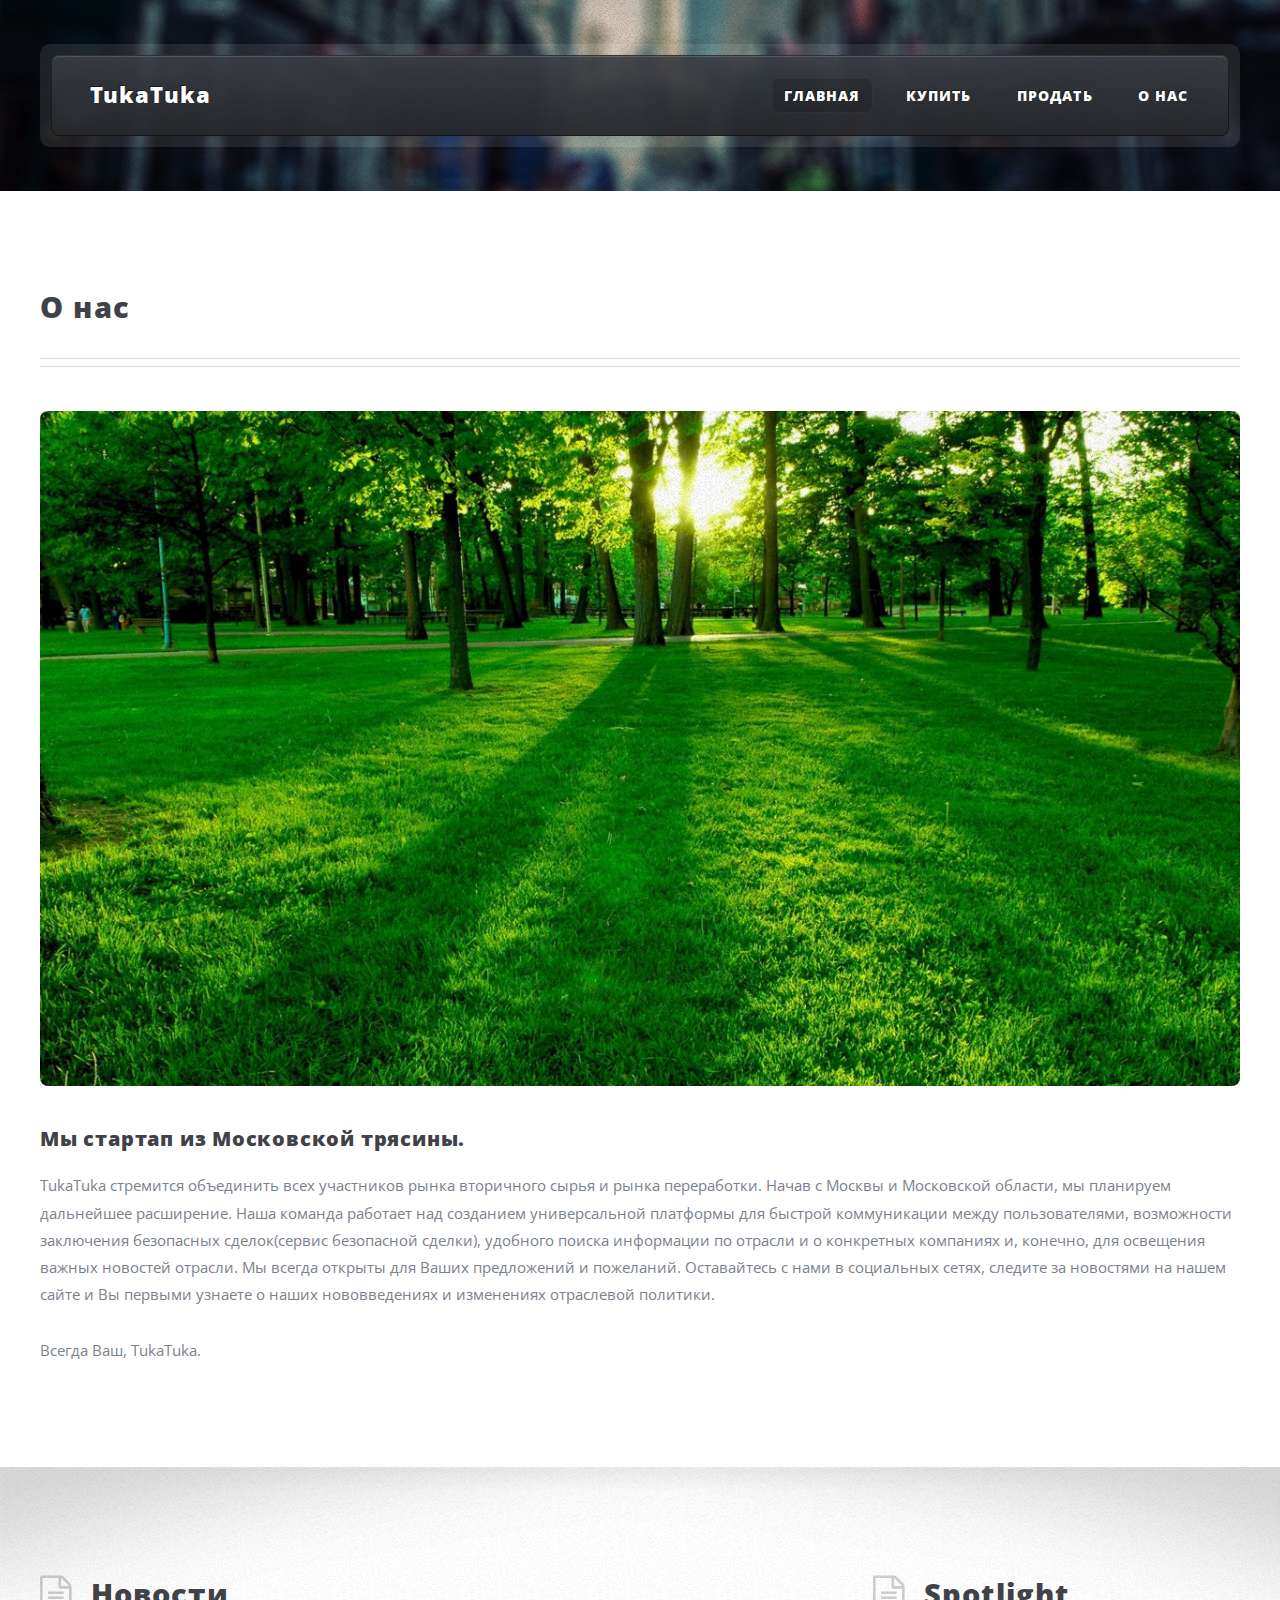
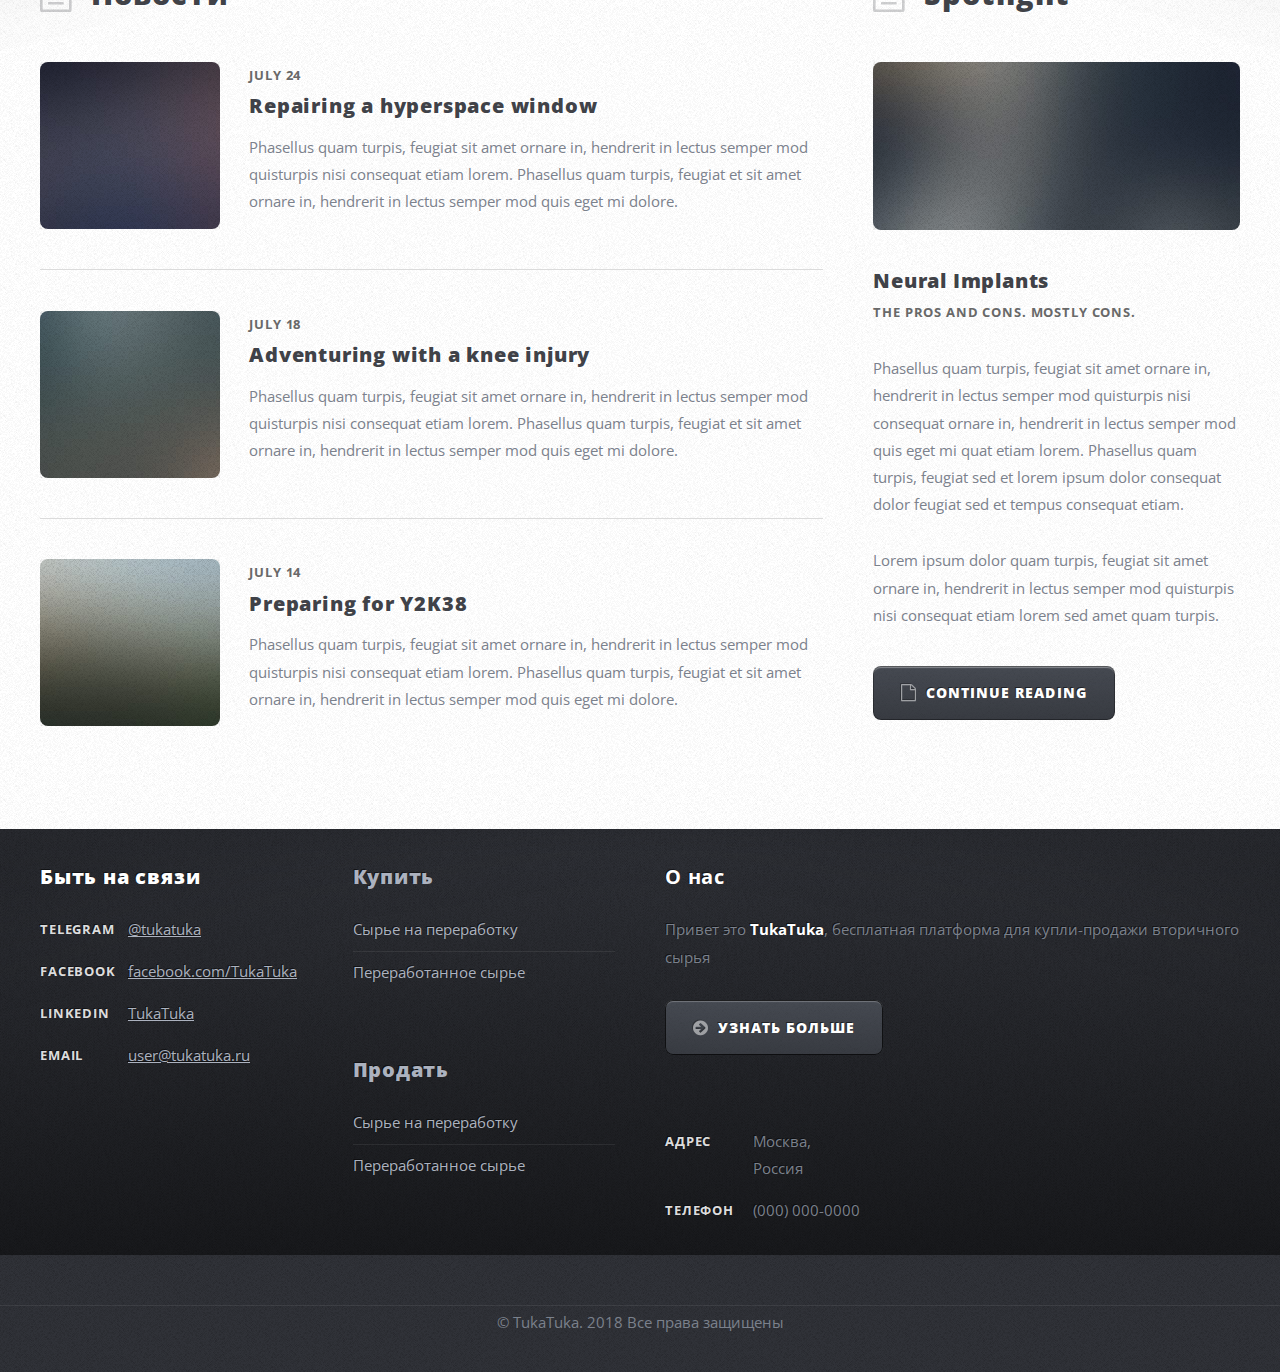
==== TukaTuka/about-us.html @ a9608d2a "Add picture" ====
<!DOCTYPE HTML>
<html>
	<head>
		<title>О нас - TukaTuka</title>
		<meta charset="utf-8" />
		<meta name="keywords" content="waste recycling, recycle, buy plastic wastes, sell plastic wastes" />
		<meta name="description" content="Сайт является маркетплейсом вторичного сырья" />
		<!--[if lte IE 8]><script src="assets/js/ie/html5shiv.js"></script><![endif]-->
		<link rel="stylesheet" href="assets/css/main.css" />
		<link rel="shortcut icon" href="images/icons8-t-50.png" type="image/x-icon" />
		<!--[if lte IE 8]><link rel="stylesheet" href="assets/css/ie8.css" /><![endif]-->
		<!--[if lte IE 9]><link rel="stylesheet" href="assets/css/ie9.css" /><![endif]-->
	</head>
	<body class="no-sidebar">
		<div id="page-wrapper">

			<!-- Header Wrapper -->
				<div id="header-wrapper">
					<div class="container">

						<!-- Header -->
							<header id="header">
								<div class="inner">

									<!-- Logo -->
										<h1><a href="index.html" id="logo">TukaTuka</a></h1>

									<!-- Nav -->
										<nav id="nav">
											<ul>
												<li class="current_page_item"><a href="index.html">Главная</a></li>
												<li>
													<a href="buy.html">Купить</a>
													<ul>
														<li><a href="buy.html">Сырье на переработку</a></li>
														<li><a href="buy.html">Переработанное сырье</a></li>
														<!--<li>
															<a href="#">Phasellus consequat</a>
															<ul>
																<li><a href="#">Lorem ipsum dolor</a></li>
																<li><a href="#">Phasellus consequat</a></li>
																<li><a href="#">Magna phasellus</a></li>
																<li><a href="#">Etiam dolore nisl</a></li>
															</ul>
														</li>
														<li><a href="#">Veroeros feugiat</a></li>-->
													</ul>
												</li>
												<li>
													<a href="sell.html">Продать</a>
													<ul>
														<li><a href="sell.html">Сырье на переработку</a></li>
														<li><a href="sell.html">Переработанное сырье</a></li>
													</ul>
												<li><a href="about-us.html">О нас</a></li>
											</ul>
										</nav>

								</div>
							</header>

					</div>
				</div>

			<!-- Main Wrapper -->
				<div id="main-wrapper">
					<div class="wrapper style2">
						<div class="inner">
							<div class="container">
								<div id="content">

									<!-- Content -->

										<article>
											<header class="major">
												<h2>O нас</h2>
												
											</header>

											<span class="image featured"><img src="images/pic08.jpg" alt="" /></span>

											
											<h3>Мы стартап из Московской трясины.</h3>
											<p>TukaTuka стремится объединить всех участников рынка вторичного сырья и рынка переработки. Начав с Москвы и Московской области, мы планируем дальнейшее расширение. Наша команда работает над созданием универсальной платформы для быстрой коммуникации между пользователями, возможности заключения безопасных сделок(сервис безопасной сделки), удобного поиска информации по отрасли и о конкретных компаниях и, конечно, для освещения важных новостей отрасли. Мы всегда открыты для Ваших предложений и пожеланий. Оставайтесь с нами в социальных сетях, следите за новостями на нашем сайте и Вы первыми узнаете о наших нововведениях и изменениях отраслевой политики. 
                                         	</p>

											<p>Всегда Ваш, TukaTuka.</p>
										</article>

								</div>
							</div>
						</div>
					</div>
					<div class="wrapper style3">
						<div class="inner">
							<div class="container">
								<div class="row">
									<div class="8u 12u(mobile)">

										<!-- Article list -->
											<section class="box article-list">
												<h2 class="icon fa-file-text-o">Новости</h2>

												<!-- Excerpt -->
													<article class="box excerpt">
														<a href="#" class="image left"><img src="images/pic04.jpg" alt="" /></a>
														<div>
															<header>
																<span class="date">July 24</span>
																<h3><a href="#">Repairing a hyperspace window</a></h3>
															</header>
															<p>Phasellus quam turpis, feugiat sit amet ornare in, hendrerit in lectus
															semper mod quisturpis nisi consequat etiam lorem. Phasellus quam turpis,
															feugiat et sit amet ornare in, hendrerit in lectus semper mod quis eget mi dolore.</p>
														</div>
													</article>

												<!-- Excerpt -->
													<article class="box excerpt">
														<a href="#" class="image left"><img src="images/pic05.jpg" alt="" /></a>
														<div>
															<header>
																<span class="date">July 18</span>
																<h3><a href="#">Adventuring with a knee injury</a></h3>
															</header>
															<p>Phasellus quam turpis, feugiat sit amet ornare in, hendrerit in lectus
															semper mod quisturpis nisi consequat etiam lorem. Phasellus quam turpis,
															feugiat et sit amet ornare in, hendrerit in lectus semper mod quis eget mi dolore.</p>
														</div>
													</article>

												<!-- Excerpt -->
													<article class="box excerpt">
														<a href="#" class="image left"><img src="images/pic06.jpg" alt="" /></a>
														<div>
															<header>
																<span class="date">July 14</span>
																<h3><a href="#">Preparing for Y2K38</a></h3>
															</header>
															<p>Phasellus quam turpis, feugiat sit amet ornare in, hendrerit in lectus
															semper mod quisturpis nisi consequat etiam lorem. Phasellus quam turpis,
															feugiat et sit amet ornare in, hendrerit in lectus semper mod quis eget mi dolore.</p>
														</div>
													</article>

											</section>
									</div>
									<div class="4u 12u(mobile)">

										<!-- Spotlight -->
											<section class="box spotlight">
												<h2 class="icon fa-file-text-o">Spotlight</h2>
												<article>
													<a href="#" class="image featured"><img src="images/pic07.jpg" alt=""></a>
													<header>
														<h3><a href="#">Neural Implants</a></h3>
														<p>The pros and cons. Mostly cons.</p>
													</header>
													<p>Phasellus quam turpis, feugiat sit amet ornare in, hendrerit in lectus semper mod
													quisturpis nisi consequat ornare in, hendrerit in lectus semper mod quis eget mi quat etiam
													lorem. Phasellus quam turpis, feugiat sed et lorem ipsum dolor consequat dolor feugiat sed
													et tempus consequat etiam.</p>
													<p>Lorem ipsum dolor quam turpis, feugiat sit amet ornare in, hendrerit in lectus semper
													mod quisturpis nisi consequat etiam lorem sed amet quam turpis.</p>
													<footer>
														<a href="about-us.html" class="button alt icon fa-file-o">Continue Reading</a>
													</footer>
												</article>
											</section>

									</div>
								</div>
							</div>
						</div>
					</div>
				</div>

			<!-- Footer Wrapper -->
				<div id="footer-wrapper">
					<footer id="footer" class="container">
						<div class="row">
							<div class="3u 12u(mobile)">

								<!-- Links -->
									<section>
										<h2>Быть на связи</h2>
										<div>
											<div class="row">
												<div class="6u 12u(mobile)">
													<dl class="contact">
														<dt>Telegram</dt>
														<dd><a href="https://t.me/joinchat/DxwF3BBrUcQ5sQIi7fIpHw">@tukatuka</a></dd>
														<dt>Facebook</dt>
														<dd><a href="https://www.facebook.com/TukaTuka-1694124773979959/">facebook.com/TukaTuka</a></dd>
														<dt>LinkedIn</dt>
														<dd><a href="https://www.linkedin.com/company/tukatuka/">TukaTuka</a></dd>
														<dt>Email</dt>
														<dd><a href="#">user@tukatuka.ru</a></dd>
													</dl>
												</div>
										<!-- <h2>Filler Links</h2>
										<ul class="divided">
											<li><a href="#">Quam turpis feugiat dolor</a></li>
											<li><a href="#">Amet ornare in hendrerit </a></li>
											<li><a href="#">Semper mod quisturpis nisi</a></li>
											<li><a href="#">Consequat etiam phasellus</a></li>
											<li><a href="#">Amet turpis, feugiat et</a></li>
											<li><a href="#">Ornare hendrerit lectus</a></li>
											<li><a href="#">Semper mod quis et dolore</a></li>
											<li><a href="#">Amet ornare in hendrerit</a></li>
											<li><a href="#">Consequat lorem phasellus</a></li>
											<li><a href="#">Amet turpis, feugiat amet</a></li>
											<li><a href="#">Semper mod quisturpis</a></li>
										</ul>-->
									</section> 

							</div>
							<div class="3u 12u(mobile)">

								<!-- Links -->
									<section>
										<h2><a href="buy.html">Купить</a></h2>
										<ul class="divided">
											<li><a href="buy.html">Сырье на переработку</a></li>
											<li><a href="buy.html">Переработанное сырье</a></li>
										</ul>
									</section>

								<!-- Links -->
									<section>
										<h2><a href="sell.html">Продать</a></h2>
										<ul class="divided">
											<li><a href="sell.html">Сырье на переработку</a></li>
											<li><a href="sell.html">Переработанное сырье</a></li>
										</ul>
									</section>

							</div>
							<div class="6u 12u(mobile)">

								<!-- About -->
									<section>
										<h2><strong>О нас</strong></h2>
										<p>Привет это <strong>TukaTuka</strong>, бесплатная платформа для купли-продажи вторичного сырья</p>
										<a href="#" class="button alt icon fa-arrow-circle-right">Узнать больше</a>
									</section>

								<!-- Contact -->
									<section>
							
												<div class="6u 12u(mobile)">
													<dl class="contact">
														<dt>Адрес</dt>
														<dd>
															Москва,<br />
															Россия<br />
															
														</dd>
														<dt>Телефон</dt>
														<dd>(000) 000-0000</dd>
													</dl>
												</div>
																					</div>
									</section>

							</div>
						</div>
						<div class="row">
							<div class="12u">
								<div id="copyright">
									<ul class="menu">
										<li>&copy; TukaTuka. 2018 Все права защищены</li>
									</ul>
								</div>
							</div>
						</div>
					</footer>
				</div>

		</div>

		<!-- Scripts -->

			<script src="assets/js/jquery.min.js"></script>
			<script src="assets/js/jquery.dropotron.min.js"></script>
			<script src="assets/js/skel.min.js"></script>
			<script src="assets/js/skel-viewport.min.js"></script>
			<script src="assets/js/util.js"></script>
			<!--[if lte IE 8]><script src="assets/js/ie/respond.min.js"></script><![endif]-->
			<script src="assets/js/main.js"></script>

	</body>
</html>
---- TukaTuka/assets/css/main.css ----
@import url("https://fonts.googleapis.com/css?family=Open+Sans:400,400italic,700,800");
@import url("font-awesome.min.css");

/*
	ZeroFour by HTML5 UP
	html5up.net | @ajlkn
	Free for personal and commercial use under the CCA 3.0 license (html5up.net/license)
*/

/* Reset */

	html, body, div, span, applet, object, iframe, h1, h2, h3, h4, h5, h6, p, blockquote, pre, a, abbr, acronym, address, big, cite, code, del, dfn, em, img, ins, kbd, q, s, samp, small, strike, strong, sub, sup, tt, var, b, u, i, center, dl, dt, dd, ol, ul, li, fieldset, form, label, legend, table, caption, tbody, tfoot, thead, tr, th, td, article, aside, canvas, details, embed, figure, figcaption, footer, header, hgroup, menu, nav, output, ruby, section, summary, time, mark, audio, video {
		margin: 0;
		padding: 0;
		border: 0;
		font-size: 100%;
		font: inherit;
		vertical-align: baseline;
	}

	article, aside, details, figcaption, figure, footer, header, hgroup, menu, nav, section {
		display: block;
	}

	body {
		line-height: 1;
	}

	ol, ul {
		list-style: none;
	}

	blockquote, q {
		quotes: none;
	}

	blockquote:before, blockquote:after, q:before, q:after {
		content: '';
		content: none;
	}

	table {
		border-collapse: collapse;
		border-spacing: 0;
	}

	body {
		-webkit-text-size-adjust: none;
	}

/* Box Model */

	*, *:before, *:after {
		-moz-box-sizing: border-box;
		-webkit-box-sizing: border-box;
		box-sizing: border-box;
	}

/* Containers */

	.container {
		margin-left: auto;
		margin-right: auto;
	}

	.container.\31 25\25 {
		width: 100%;
		max-width: 1200px;
		min-width: 960px;
	}

	.container.\37 5\25 {
		width: 720px;
	}

	.container.\35 0\25 {
		width: 480px;
	}

	.container.\32 5\25 {
		width: 240px;
	}

	.container {
		width: 960px;
	}

	@media screen and (min-width: 737px) {

		.container.\31 25\25 {
			width: 100%;
			max-width: 1500px;
			min-width: 1200px;
		}

		.container.\37 5\25 {
			width: 900px;
		}

		.container.\35 0\25 {
			width: 600px;
		}

		.container.\32 5\25 {
			width: 300px;
		}

		.container {
			width: 1200px;
		}

	}

	@media screen and (min-width: 737px) and (max-width: 1200px) {

		.container.\31 25\25 {
			width: 100%;
			max-width: 1250px;
			min-width: 1000px;
		}

		.container.\37 5\25 {
			width: 750px;
		}

		.container.\35 0\25 {
			width: 500px;
		}

		.container.\32 5\25 {
			width: 250px;
		}

		.container {
			width: 1000px;
		}

	}

	@media screen and (max-width: 736px) {

		.container.\31 25\25 {
			width: 100%;
			max-width: 125%;
			min-width: 100%;
		}

		.container.\37 5\25 {
			width: 75%;
		}

		.container.\35 0\25 {
			width: 50%;
		}

		.container.\32 5\25 {
			width: 25%;
		}

		.container {
			width: 100% !important;
		}

	}

/* Grid */

	.row {
		border-bottom: solid 1px transparent;
		-moz-box-sizing: border-box;
		-webkit-box-sizing: border-box;
		box-sizing: border-box;
	}

	.row > * {
		float: left;
		-moz-box-sizing: border-box;
		-webkit-box-sizing: border-box;
		box-sizing: border-box;
	}

	.row:after, .row:before {
		content: '';
		display: block;
		clear: both;
		height: 0;
	}

	.row.uniform > * > :first-child {
		margin-top: 0;
	}

	.row.uniform > * > :last-child {
		margin-bottom: 0;
	}

	.row.\30 \25 > * {
		padding: 0 0 0 0px;
	}

	.row.\30 \25 {
		margin: 0 0 -1px 0px;
	}

	.row.uniform.\30 \25 > * {
		padding: 0px 0 0 0px;
	}

	.row.uniform.\30 \25 {
		margin: 0px 0 -1px 0px;
	}

	.row > * {
		padding: 0 0 0 40px;
	}

	.row {
		margin: 0 0 -1px -40px;
	}

	.row.uniform > * {
		padding: 40px 0 0 40px;
	}

	.row.uniform {
		margin: -40px 0 -1px -40px;
	}

	.row.\32 00\25 > * {
		padding: 0 0 0 80px;
	}

	.row.\32 00\25 {
		margin: 0 0 -1px -80px;
	}

	.row.uniform.\32 00\25 > * {
		padding: 80px 0 0 80px;
	}

	.row.uniform.\32 00\25 {
		margin: -80px 0 -1px -80px;
	}

	.row.\31 50\25 > * {
		padding: 0 0 0 60px;
	}

	.row.\31 50\25 {
		margin: 0 0 -1px -60px;
	}

	.row.uniform.\31 50\25 > * {
		padding: 60px 0 0 60px;
	}

	.row.uniform.\31 50\25 {
		margin: -60px 0 -1px -60px;
	}

	.row.\35 0\25 > * {
		padding: 0 0 0 20px;
	}

	.row.\35 0\25 {
		margin: 0 0 -1px -20px;
	}

	.row.uniform.\35 0\25 > * {
		padding: 20px 0 0 20px;
	}

	.row.uniform.\35 0\25 {
		margin: -20px 0 -1px -20px;
	}

	.row.\32 5\25 > * {
		padding: 0 0 0 10px;
	}

	.row.\32 5\25 {
		margin: 0 0 -1px -10px;
	}

	.row.uniform.\32 5\25 > * {
		padding: 10px 0 0 10px;
	}

	.row.uniform.\32 5\25 {
		margin: -10px 0 -1px -10px;
	}

	.\31 2u, .\31 2u\24 {
		width: 100%;
		clear: none;
		margin-left: 0;
	}

	.\31 1u, .\31 1u\24 {
		width: 91.6666666667%;
		clear: none;
		margin-left: 0;
	}

	.\31 0u, .\31 0u\24 {
		width: 83.3333333333%;
		clear: none;
		margin-left: 0;
	}

	.\39 u, .\39 u\24 {
		width: 75%;
		clear: none;
		margin-left: 0;
	}

	.\38 u, .\38 u\24 {
		width: 66.6666666667%;
		clear: none;
		margin-left: 0;
	}

	.\37 u, .\37 u\24 {
		width: 58.3333333333%;
		clear: none;
		margin-left: 0;
	}

	.\36 u, .\36 u\24 {
		width: 50%;
		clear: none;
		margin-left: 0;
	}

	.\35 u, .\35 u\24 {
		width: 41.6666666667%;
		clear: none;
		margin-left: 0;
	}

	.\34 u, .\34 u\24 {
		width: 33.3333333333%;
		clear: none;
		margin-left: 0;
	}

	.\33 u, .\33 u\24 {
		width: 25%;
		clear: none;
		margin-left: 0;
	}

	.\32 u, .\32 u\24 {
		width: 16.6666666667%;
		clear: none;
		margin-left: 0;
	}

	.\31 u, .\31 u\24 {
		width: 8.3333333333%;
		clear: none;
		margin-left: 0;
	}

	.\31 2u\24 + *,
	.\31 1u\24 + *,
	.\31 0u\24 + *,
	.\39 u\24 + *,
	.\38 u\24 + *,
	.\37 u\24 + *,
	.\36 u\24 + *,
	.\35 u\24 + *,
	.\34 u\24 + *,
	.\33 u\24 + *,
	.\32 u\24 + *,
	.\31 u\24 + * {
		clear: left;
	}

	.\-11u {
		margin-left: 91.66667%;
	}

	.\-10u {
		margin-left: 83.33333%;
	}

	.\-9u {
		margin-left: 75%;
	}

	.\-8u {
		margin-left: 66.66667%;
	}

	.\-7u {
		margin-left: 58.33333%;
	}

	.\-6u {
		margin-left: 50%;
	}

	.\-5u {
		margin-left: 41.66667%;
	}

	.\-4u {
		margin-left: 33.33333%;
	}

	.\-3u {
		margin-left: 25%;
	}

	.\-2u {
		margin-left: 16.66667%;
	}

	.\-1u {
		margin-left: 8.33333%;
	}

	@media screen and (min-width: 737px) {

		.row > * {
			padding: 50px 0 0 50px;
		}

		.row {
			margin: -50px 0 -1px -50px;
		}

		.row.uniform > * {
			padding: 50px 0 0 50px;
		}

		.row.uniform {
			margin: -50px 0 -1px -50px;
		}

		.row.\32 00\25 > * {
			padding: 100px 0 0 100px;
		}

		.row.\32 00\25 {
			margin: -100px 0 -1px -100px;
		}

		.row.uniform.\32 00\25 > * {
			padding: 100px 0 0 100px;
		}

		.row.uniform.\32 00\25 {
			margin: -100px 0 -1px -100px;
		}

		.row.\31 50\25 > * {
			padding: 75px 0 0 75px;
		}

		.row.\31 50\25 {
			margin: -75px 0 -1px -75px;
		}

		.row.uniform.\31 50\25 > * {
			padding: 75px 0 0 75px;
		}

		.row.uniform.\31 50\25 {
			margin: -75px 0 -1px -75px;
		}

		.row.\35 0\25 > * {
			padding: 25px 0 0 25px;
		}

		.row.\35 0\25 {
			margin: -25px 0 -1px -25px;
		}

		.row.uniform.\35 0\25 > * {
			padding: 25px 0 0 25px;
		}

		.row.uniform.\35 0\25 {
			margin: -25px 0 -1px -25px;
		}

		.row.\32 5\25 > * {
			padding: 12.5px 0 0 12.5px;
		}

		.row.\32 5\25 {
			margin: -12.5px 0 -1px -12.5px;
		}

		.row.uniform.\32 5\25 > * {
			padding: 12.5px 0 0 12.5px;
		}

		.row.uniform.\32 5\25 {
			margin: -12.5px 0 -1px -12.5px;
		}

		.\31 2u\28desktop\29, .\31 2u\24\28desktop\29 {
			width: 100%;
			clear: none;
			margin-left: 0;
		}

		.\31 1u\28desktop\29, .\31 1u\24\28desktop\29 {
			width: 91.6666666667%;
			clear: none;
			margin-left: 0;
		}

		.\31 0u\28desktop\29, .\31 0u\24\28desktop\29 {
			width: 83.3333333333%;
			clear: none;
			margin-left: 0;
		}

		.\39 u\28desktop\29, .\39 u\24\28desktop\29 {
			width: 75%;
			clear: none;
			margin-left: 0;
		}

		.\38 u\28desktop\29, .\38 u\24\28desktop\29 {
			width: 66.6666666667%;
			clear: none;
			margin-left: 0;
		}

		.\37 u\28desktop\29, .\37 u\24\28desktop\29 {
			width: 58.3333333333%;
			clear: none;
			margin-left: 0;
		}

		.\36 u\28desktop\29, .\36 u\24\28desktop\29 {
			width: 50%;
			clear: none;
			margin-left: 0;
		}

		.\35 u\28desktop\29, .\35 u\24\28desktop\29 {
			width: 41.6666666667%;
			clear: none;
			margin-left: 0;
		}

		.\34 u\28desktop\29, .\34 u\24\28desktop\29 {
			width: 33.3333333333%;
			clear: none;
			margin-left: 0;
		}

		.\33 u\28desktop\29, .\33 u\24\28desktop\29 {
			width: 25%;
			clear: none;
			margin-left: 0;
		}

		.\32 u\28desktop\29, .\32 u\24\28desktop\29 {
			width: 16.6666666667%;
			clear: none;
			margin-left: 0;
		}

		.\31 u\28desktop\29, .\31 u\24\28desktop\29 {
			width: 8.3333333333%;
			clear: none;
			margin-left: 0;
		}

		.\31 2u\24\28desktop\29 + *,
		.\31 1u\24\28desktop\29 + *,
		.\31 0u\24\28desktop\29 + *,
		.\39 u\24\28desktop\29 + *,
		.\38 u\24\28desktop\29 + *,
		.\37 u\24\28desktop\29 + *,
		.\36 u\24\28desktop\29 + *,
		.\35 u\24\28desktop\29 + *,
		.\34 u\24\28desktop\29 + *,
		.\33 u\24\28desktop\29 + *,
		.\32 u\24\28desktop\29 + *,
		.\31 u\24\28desktop\29 + * {
			clear: left;
		}

		.\-11u\28desktop\29 {
			margin-left: 91.66667%;
		}

		.\-10u\28desktop\29 {
			margin-left: 83.33333%;
		}

		.\-9u\28desktop\29 {
			margin-left: 75%;
		}

		.\-8u\28desktop\29 {
			margin-left: 66.66667%;
		}

		.\-7u\28desktop\29 {
			margin-left: 58.33333%;
		}

		.\-6u\28desktop\29 {
			margin-left: 50%;
		}

		.\-5u\28desktop\29 {
			margin-left: 41.66667%;
		}

		.\-4u\28desktop\29 {
			margin-left: 33.33333%;
		}

		.\-3u\28desktop\29 {
			margin-left: 25%;
		}

		.\-2u\28desktop\29 {
			margin-left: 16.66667%;
		}

		.\-1u\28desktop\29 {
			margin-left: 8.33333%;
		}

	}

	@media screen and (min-width: 737px) and (max-width: 1200px) {

		.row > * {
			padding: 35px 0 0 35px;
		}

		.row {
			margin: -35px 0 -1px -35px;
		}

		.row.uniform > * {
			padding: 35px 0 0 35px;
		}

		.row.uniform {
			margin: -35px 0 -1px -35px;
		}

		.row.\32 00\25 > * {
			padding: 70px 0 0 70px;
		}

		.row.\32 00\25 {
			margin: -70px 0 -1px -70px;
		}

		.row.uniform.\32 00\25 > * {
			padding: 70px 0 0 70px;
		}

		.row.uniform.\32 00\25 {
			margin: -70px 0 -1px -70px;
		}

		.row.\31 50\25 > * {
			padding: 52.5px 0 0 52.5px;
		}

		.row.\31 50\25 {
			margin: -52.5px 0 -1px -52.5px;
		}

		.row.uniform.\31 50\25 > * {
			padding: 52.5px 0 0 52.5px;
		}

		.row.uniform.\31 50\25 {
			margin: -52.5px 0 -1px -52.5px;
		}

		.row.\35 0\25 > * {
			padding: 17.5px 0 0 17.5px;
		}

		.row.\35 0\25 {
			margin: -17.5px 0 -1px -17.5px;
		}

		.row.uniform.\35 0\25 > * {
			padding: 17.5px 0 0 17.5px;
		}

		.row.uniform.\35 0\25 {
			margin: -17.5px 0 -1px -17.5px;
		}

		.row.\32 5\25 > * {
			padding: 8.75px 0 0 8.75px;
		}

		.row.\32 5\25 {
			margin: -8.75px 0 -1px -8.75px;
		}

		.row.uniform.\32 5\25 > * {
			padding: 8.75px 0 0 8.75px;
		}

		.row.uniform.\32 5\25 {
			margin: -8.75px 0 -1px -8.75px;
		}

		.\31 2u\28tablet\29, .\31 2u\24\28tablet\29 {
			width: 100%;
			clear: none;
			margin-left: 0;
		}

		.\31 1u\28tablet\29, .\31 1u\24\28tablet\29 {
			width: 91.6666666667%;
			clear: none;
			margin-left: 0;
		}

		.\31 0u\28tablet\29, .\31 0u\24\28tablet\29 {
			width: 83.3333333333%;
			clear: none;
			margin-left: 0;
		}

		.\39 u\28tablet\29, .\39 u\24\28tablet\29 {
			width: 75%;
			clear: none;
			margin-left: 0;
		}

		.\38 u\28tablet\29, .\38 u\24\28tablet\29 {
			width: 66.6666666667%;
			clear: none;
			margin-left: 0;
		}

		.\37 u\28tablet\29, .\37 u\24\28tablet\29 {
			width: 58.3333333333%;
			clear: none;
			margin-left: 0;
		}

		.\36 u\28tablet\29, .\36 u\24\28tablet\29 {
			width: 50%;
			clear: none;
			margin-left: 0;
		}

		.\35 u\28tablet\29, .\35 u\24\28tablet\29 {
			width: 41.6666666667%;
			clear: none;
			margin-left: 0;
		}

		.\34 u\28tablet\29, .\34 u\24\28tablet\29 {
			width: 33.3333333333%;
			clear: none;
			margin-left: 0;
		}

		.\33 u\28tablet\29, .\33 u\24\28tablet\29 {
			width: 25%;
			clear: none;
			margin-left: 0;
		}

		.\32 u\28tablet\29, .\32 u\24\28tablet\29 {
			width: 16.6666666667%;
			clear: none;
			margin-left: 0;
		}

		.\31 u\28tablet\29, .\31 u\24\28tablet\29 {
			width: 8.3333333333%;
			clear: none;
			margin-left: 0;
		}

		.\31 2u\24\28tablet\29 + *,
		.\31 1u\24\28tablet\29 + *,
		.\31 0u\24\28tablet\29 + *,
		.\39 u\24\28tablet\29 + *,
		.\38 u\24\28tablet\29 + *,
		.\37 u\24\28tablet\29 + *,
		.\36 u\24\28tablet\29 + *,
		.\35 u\24\28tablet\29 + *,
		.\34 u\24\28tablet\29 + *,
		.\33 u\24\28tablet\29 + *,
		.\32 u\24\28tablet\29 + *,
		.\31 u\24\28tablet\29 + * {
			clear: left;
		}

		.\-11u\28tablet\29 {
			margin-left: 91.66667%;
		}

		.\-10u\28tablet\29 {
			margin-left: 83.33333%;
		}

		.\-9u\28tablet\29 {
			margin-left: 75%;
		}

		.\-8u\28tablet\29 {
			margin-left: 66.66667%;
		}

		.\-7u\28tablet\29 {
			margin-left: 58.33333%;
		}

		.\-6u\28tablet\29 {
			margin-left: 50%;
		}

		.\-5u\28tablet\29 {
			margin-left: 41.66667%;
		}

		.\-4u\28tablet\29 {
			margin-left: 33.33333%;
		}

		.\-3u\28tablet\29 {
			margin-left: 25%;
		}

		.\-2u\28tablet\29 {
			margin-left: 16.66667%;
		}

		.\-1u\28tablet\29 {
			margin-left: 8.33333%;
		}

	}

	@media screen and (max-width: 736px) {

		.row > * {
			padding: 10px 0 0 10px;
		}

		.row {
			margin: -10px 0 -1px -10px;
		}

		.row.uniform > * {
			padding: 10px 0 0 10px;
		}

		.row.uniform {
			margin: -10px 0 -1px -10px;
		}

		.row.\32 00\25 > * {
			padding: 20px 0 0 20px;
		}

		.row.\32 00\25 {
			margin: -20px 0 -1px -20px;
		}

		.row.uniform.\32 00\25 > * {
			padding: 20px 0 0 20px;
		}

		.row.uniform.\32 00\25 {
			margin: -20px 0 -1px -20px;
		}

		.row.\31 50\25 > * {
			padding: 15px 0 0 15px;
		}

		.row.\31 50\25 {
			margin: -15px 0 -1px -15px;
		}

		.row.uniform.\31 50\25 > * {
			padding: 15px 0 0 15px;
		}

		.row.uniform.\31 50\25 {
			margin: -15px 0 -1px -15px;
		}

		.row.\35 0\25 > * {
			padding: 5px 0 0 5px;
		}

		.row.\35 0\25 {
			margin: -5px 0 -1px -5px;
		}

		.row.uniform.\35 0\25 > * {
			padding: 5px 0 0 5px;
		}

		.row.uniform.\35 0\25 {
			margin: -5px 0 -1px -5px;
		}

		.row.\32 5\25 > * {
			padding: 2.5px 0 0 2.5px;
		}

		.row.\32 5\25 {
			margin: -2.5px 0 -1px -2.5px;
		}

		.row.uniform.\32 5\25 > * {
			padding: 2.5px 0 0 2.5px;
		}

		.row.uniform.\32 5\25 {
			margin: -2.5px 0 -1px -2.5px;
		}

		.\31 2u\28mobile\29, .\31 2u\24\28mobile\29 {
			width: 100%;
			clear: none;
			margin-left: 0;
		}

		.\31 1u\28mobile\29, .\31 1u\24\28mobile\29 {
			width: 91.6666666667%;
			clear: none;
			margin-left: 0;
		}

		.\31 0u\28mobile\29, .\31 0u\24\28mobile\29 {
			width: 83.3333333333%;
			clear: none;
			margin-left: 0;
		}

		.\39 u\28mobile\29, .\39 u\24\28mobile\29 {
			width: 75%;
			clear: none;
			margin-left: 0;
		}

		.\38 u\28mobile\29, .\38 u\24\28mobile\29 {
			width: 66.6666666667%;
			clear: none;
			margin-left: 0;
		}

		.\37 u\28mobile\29, .\37 u\24\28mobile\29 {
			width: 58.3333333333%;
			clear: none;
			margin-left: 0;
		}

		.\36 u\28mobile\29, .\36 u\24\28mobile\29 {
			width: 50%;
			clear: none;
			margin-left: 0;
		}

		.\35 u\28mobile\29, .\35 u\24\28mobile\29 {
			width: 41.6666666667%;
			clear: none;
			margin-left: 0;
		}

		.\34 u\28mobile\29, .\34 u\24\28mobile\29 {
			width: 33.3333333333%;
			clear: none;
			margin-left: 0;
		}

		.\33 u\28mobile\29, .\33 u\24\28mobile\29 {
			width: 25%;
			clear: none;
			margin-left: 0;
		}

		.\32 u\28mobile\29, .\32 u\24\28mobile\29 {
			width: 16.6666666667%;
			clear: none;
			margin-left: 0;
		}

		.\31 u\28mobile\29, .\31 u\24\28mobile\29 {
			width: 8.3333333333%;
			clear: none;
			margin-left: 0;
		}

		.\31 2u\24\28mobile\29 + *,
		.\31 1u\24\28mobile\29 + *,
		.\31 0u\24\28mobile\29 + *,
		.\39 u\24\28mobile\29 + *,
		.\38 u\24\28mobile\29 + *,
		.\37 u\24\28mobile\29 + *,
		.\36 u\24\28mobile\29 + *,
		.\35 u\24\28mobile\29 + *,
		.\34 u\24\28mobile\29 + *,
		.\33 u\24\28mobile\29 + *,
		.\32 u\24\28mobile\29 + *,
		.\31 u\24\28mobile\29 + * {
			clear: left;
		}

		.\-11u\28mobile\29 {
			margin-left: 91.66667%;
		}

		.\-10u\28mobile\29 {
			margin-left: 83.33333%;
		}

		.\-9u\28mobile\29 {
			margin-left: 75%;
		}

		.\-8u\28mobile\29 {
			margin-left: 66.66667%;
		}

		.\-7u\28mobile\29 {
			margin-left: 58.33333%;
		}

		.\-6u\28mobile\29 {
			margin-left: 50%;
		}

		.\-5u\28mobile\29 {
			margin-left: 41.66667%;
		}

		.\-4u\28mobile\29 {
			margin-left: 33.33333%;
		}

		.\-3u\28mobile\29 {
			margin-left: 25%;
		}

		.\-2u\28mobile\29 {
			margin-left: 16.66667%;
		}

		.\-1u\28mobile\29 {
			margin-left: 8.33333%;
		}

	}

/* Basic */

	@-ms-viewport {
		width: device-width;
	}

	body {
		background: #303238 url("images/bg01.png");
		font-family: 'Open Sans', sans-serif;
		color: #7b818c;
		font-weight: 400;
	}

		body.is-loading * {
			-moz-transition: none !important;
			-webkit-transition: none !important;
			-ms-transition: none !important;
			transition: none !important;
			-moz-animation: none !important;
			-webkit-animation: none !important;
			-ms-animation: none !important;
			animation: none !important;
		}

	input, select, textarea {
		font-family: 'Open Sans', sans-serif;
		color: #7b818c;
		font-weight: 400;
	}

	a {
		color: inherit;
		text-decoration: underline;
	}

		a:hover {
			text-decoration: none;
		}

	h1, h2, h3, h4, h5, h6 {
		text-transform: none;
		font-weight: 800;
		letter-spacing: 0.04em;
		color: #404248;
		margin: 0 0 1em 0;
	}

	h1 a, h2 a, h3 a, h4 a, h5 a, h6 a {
		color: inherit;
		text-decoration: none;
		outline: 0;
	}

	h2 {
		font-size: 2em;
		margin: 0 0 1.5em 0;
		line-height: 1em;
	}

		h2.icon {
			line-height: 48px;
		}

			h2.icon:before {
				position: relative;
				top: 0.05em;
				margin-right: 0.5em;
				opacity: 0.25;
			}

	h3 {
		font-size: 1.35em;
		margin-top: 2em;
	}

	b, strong {
		color: #404248;
		font-weight: 700;
	}

	i, em {
		font-style: italic;
	}

	br.clear {
		clear: both;
	}

	sub {
		position: relative;
		top: 0.5em;
		font-size: 0.8em;
	}

	sup {
		position: relative;
		top: -0.5em;
		font-size: 0.8em;
	}

	hr {
		border: 0;
		border-top: solid 1px #ddd;
	}

	blockquote {
		border-left: solid 0.5em #ddd;
		padding: 1em 0 1em 2em;
		font-style: italic;
	}

	p, ul, ol, dl, table {
		margin-bottom: 2em;
	}

	.date {
		display: block;
		text-transform: uppercase;
		font-weight: 700;
		letter-spacing: 0.065em;
		font-size: 0.9em;
		color: #696969;
		margin: 0 0 0.25em 0;
	}

/* Section/Article */

	section, article {
		margin-bottom: 5em;
	}

	section > :last-child,
	article > :last-child,
	section:last-child,
	article:last-child {
		margin-bottom: 0;
	}

	header {
		margin: 0 0 2em 0;
	}

		header h2, header h3 {
			margin: 0 0 0.25em 0;
		}

		header p {
			display: block;
			text-transform: uppercase;
			font-weight: 700;
			letter-spacing: 0.065em;
			font-size: 0.9em;
			color: #696969;
			margin: 0;
		}

			header p strong {
				color: #404248;
				font-weight: 800;
			}

	footer {
		margin: 2.5em 0 0 0;
	}

	header.major {
		border-bottom: solid 1px #dbdbdb;
		margin: 0 0 3em 0;
	}

		header.major:after {
			content: '';
			display: block;
			border-top: solid 1px #dbdbdb;
			height: 8px;
		}

		header.major h2, header.major h3 {
			margin: 0 0 1.2em 0;
		}

		header.major p {
			margin: 0 0 1.5em 0;
			position: relative;
			top: -1em;
		}

/* Forms */

	form label {
		display: block;
		text-transform: uppercase;
		font-weight: 800;
		letter-spacing: 0.04em;
		color: #404248;
		margin: 0 0 1em 0;
		font-size: 0.8em;
	}

	form input[type="text"],
	form input[type="email"],
	form input[type="password"],
	form select,
	form textarea {
		-webkit-appearance: none;
		display: block;
		width: 100%;
		border-radius: 8px;
		border: solid 1px #eee;
	}

	form input[type="text"]:focus,
	form input[type="email"]:focus,
	form input[type="password"]:focus,
	form select:focus,
	form textarea:focus {
		box-shadow: 0 0 2px 1px #4091bf;
	}

	form input[type="text"],
	form input[type="email"],
	form input[type="password"] {
		line-height: 3em;
		padding: 0 1em;
	}

	form select {
		line-height: 3em;
		padding: 0 1em;
	}

	form textarea {
		min-height: 9em;
		padding: 1em;
	}

	form .formerize-placeholder,
	form ::-webkit-input-placeholder,
	form :-moz-placeholder,
	form ::-moz-placeholder,
	form :-ms-input-placeholder {
		color: #555 !important;
	}

	form ::-moz-focus-inner {
		border: 0;
	}

/* Tables */

	table {
		width: 100%;
	}

		table.default {
			width: 100%;
		}

			table.default tr {
				border-top: solid 1px #eee;
			}

				table.default tr:first-child {
					border-top: 0;
				}

			table.default td {
				padding: 0.5em 1em 0.5em 1em;
			}

			table.default th {
				text-align: left;
				padding: 0.5em 1em 0.5em 1em;
				text-transform: uppercase;
				font-weight: 800;
				letter-spacing: 0.04em;
				margin: 0 0 1em 0;
				font-size: 0.8em;
			}

			table.default thead {
				background: #404248;
				color: #fff;
			}

/* Image */

	.image {
		position: relative;
		display: inline-block;
	}

		.image img {
			display: block;
			width: 100%;
			border-radius: 8px;
		}

		.image:before {
			content: '';
			display: block;
			position: absolute;
			left: 0;
			top: 0;
			background: url("images/bg01.png");
			width: 100%;
			height: 100%;
			opacity: 0.75;
		}

		.image.fit {
			display: block;
			width: 100%;
		}

		.image.featured {
			display: block;
			width: 100%;
			margin: 0 0 2.5em 0;
		}

		.image.left {
			float: left;
			margin: 0 2em 2em 0;
		}

		.image.centered {
			display: block;
			margin: 0 0 2.5em 0;
		}

			.image.centered img {
				margin: 0 auto;
				width: auto;
			}

/* Button */

	input[type="button"],
	input[type="submit"],
	input[type="reset"],
	button,
	.button {
		background-image: -moz-linear-gradient(top, rgba(0, 0, 0, 0), rgba(0, 0, 0, 0.2)), url("images/bg02.png");
		background-image: -webkit-linear-gradient(top, rgba(0, 0, 0, 0), rgba(0, 0, 0, 0.2)), url("images/bg02.png");
		background-image: -ms-linear-gradient(top, rgba(0, 0, 0, 0), rgba(0, 0, 0, 0.2)), url("images/bg02.png");
		background-image: linear-gradient(top, rgba(0, 0, 0, 0), rgba(0, 0, 0, 0.2)), url("images/bg02.png");
		-moz-transition: background-color 0.2s ease-in-out;
		-webkit-transition: background-color 0.2s ease-in-out;
		-ms-transition: background-color 0.2s ease-in-out;
		transition: background-color 0.2s ease-in-out;
		-webkit-appearance: none;
		position: relative;
		display: inline-block;
		background-color: #4091bf;
		border-radius: 8px;
		box-shadow: inset 0px 0px 0px 1px rgba(0, 0, 0, 0.35), inset 0px 2px 1px 0px rgba(255, 255, 255, 0.35);
		text-shadow: -1px -1px 0 rgba(0, 0, 0, 0.5);
		color: #fff !important;
		text-decoration: none;
		text-transform: uppercase;
		font-weight: 800;
		font-size: 0.95em;
		letter-spacing: 0.075em;
		padding: 1em 2em;
		outline: 0;
		border: 0;
		white-space: nowrap;
		cursor: pointer;
	}

		input[type="button"].icon:before,
		input[type="submit"].icon:before,
		input[type="reset"].icon:before,
		button.icon:before,
		.button.icon:before {
			opacity: 0.5;
			margin-right: 0.5em;
			position: relative;
			top: 0.05em;
		}

		input[type="button"]:hover,
		input[type="submit"]:hover,
		input[type="reset"]:hover,
		button:hover,
		.button:hover {
			background-color: #50a1cf;
		}

		input[type="button"]:active,
		input[type="submit"]:active,
		input[type="reset"]:active,
		button:active,
		.button:active {
			background-color: #3081af;
		}

		input[type="button"].medium,
		input[type="submit"].medium,
		input[type="reset"].medium,
		button.medium,
		.button.medium {
			font-size: 1.25em;
			padding: 1em 2.25em;
		}

		input[type="button"].big,
		input[type="submit"].big,
		input[type="reset"].big,
		button.big,
		.button.big {
			font-size: 1.5em;
			padding: 1em 2.25em;
		}

		input[type="button"].alt,
		input[type="submit"].alt,
		input[type="reset"].alt,
		button.alt,
		.button.alt {
			background-color: #464a52;
		}

			input[type="button"].alt:hover,
			input[type="submit"].alt:hover,
			input[type="reset"].alt:hover,
			button.alt:hover,
			.button.alt:hover {
				background-color: #565a62;
			}

			input[type="button"].alt:active,
			input[type="submit"].alt:active,
			input[type="reset"].alt:active,
			button.alt:active,
			.button.alt:active {
				background-color: #363a42;
			}

/* List */

	dl.contact dt {
		display: block;
		text-transform: uppercase;
		font-weight: 700;
		letter-spacing: 0.065em;
		font-size: 0.9em;
		color: #696969;
		float: left;
		width: 6em;
	}

	dl.contact dd {
		margin: 0 0 1em 6em;
	}

	ul.default {
		list-style: disc;
		padding-left: 1em;
	}

		ul.default li {
			padding-left: 0.5em;
		}

	ul.actions li {
		display: inline-block;
		padding: 0 0 0 0.25em;
		margin: 0 0 0 0.25em;
	}

		ul.actions li:first-child {
			margin-left: 0;
			padding-left: 0;
		}

	ul.menu li {
		border-left: solid 1px #eee;
		display: inline-block;
		padding: 0 0 0 1em;
		margin: 0 0 0 1em;
	}

		ul.menu li:first-child {
			border-left: 0;
			margin-left: 0;
			padding-left: 0;
		}

	ul.divided li {
		border-top: solid 1px #eee;
		padding: 0.5em 0 0 0;
		margin: 0.5em 0 0 0;
	}

		ul.divided li:first-child {
			border-top: 0 !important;
			padding-top: 0 !important;
			margin-top: 0 !important;
		}

	ol.default {
		list-style: decimal;
		padding-left: 1.25em;
	}

		ol.default li {
			padding-left: 0.25em;
		}

/* Box */

	.box.excerpt {
		position: relative;
		overflow: hidden;
	}

		.box.excerpt header {
			margin: 0 0 1em 0;
		}

		.box.excerpt .image, .box.excerpt p {
			margin-bottom: 0;
		}

	.box.feature1 {
		text-align: center;
	}

		.box.feature1 header.first h2 {
			font-size: 2.5em;
		}

		.box.feature1 header.first p {
			font-size: 1.2em;
		}

		.box.feature1 header.second {
			position: relative;
			display: inline-block;
			text-align: left;
			margin: 0 auto;
			white-space: nowrap;
			left: 24px;
		}

			.box.feature1 header.second p {
				line-height: 1em;
			}

			.box.feature1 header.second:before {
				font-size: 48px;
				position: absolute;
				right: 100%;
				margin-right: 18px;
				opacity: 0.5;
				bottom: -4px;
			}

	.box.feature2 {
		text-align: center;
	}

	.box.article-list article {
		border-bottom: solid 1px #dbdbdb;
		margin: 0 0 2.75em 0;
		padding: 0 0 2.75em 0;
	}

		.box.article-list article:last-child {
			border-bottom: 0;
			margin-bottom: 0;
			padding-bottom: 0;
		}

/* Icons */

	.icon {
		text-decoration: none;
	}

		.icon:before {
			display: inline-block;
			font-family: FontAwesome;
			font-size: 1.25em;
			text-decoration: none;
			font-style: normal;
			font-weight: normal;
			line-height: 1;
			-webkit-font-smoothing: antialiased;
			-moz-osx-font-smoothing: grayscale;
		}

		.icon > .label {
			display: none;
		}

/* Banner */

	#banner {
		text-align: center;
	}

		#banner h2 {
			border: solid 1px rgba(255, 255, 255, 0.25);
			border-left: 0;
			border-right: 0;
			color: #fff;
			color: rgba(255, 255, 255, 0.75);
			font-size: 2.35em;
			font-weight: 700;
			line-height: 1.3em;
			margin: 0 0 1.5em 0;
		}

			#banner h2 strong {
				font-weight: 800;
				color: inherit;
			}

			#banner h2:before {
				content: '';
				display: block;
				border-top: solid 1px;
				border-color: #888;
				border-color: rgba(255, 255, 255, 0.25);
				margin: 10px 0 1.25em 0;
			}

			#banner h2:after {
				content: '';
				display: block;
				border-bottom: solid 1px;
				border-color: #888;
				border-color: rgba(255, 255, 255, 0.25);
				margin: 1.25em 0 10px 0;
			}

		#banner p {
			text-transform: none;
			color: #fff;
			color: rgba(255, 255, 255, 0.75);
			font-size: 1.5em;
			font-weight: 700;
			line-height: 1.3em;
			letter-spacing: 0.04em;
		}

/* Wrappers */

	#header-wrapper {
		background: url("images/bg01.png"), url("../../images/header.jpg");
		background-position: top left, center center;
		background-size: auto, cover;
	}

	#main-wrapper {
		background: #fff;
	}

	#footer-wrapper {
		background-image: -moz-linear-gradient(top, rgba(0, 0, 0, 0), rgba(0, 0, 0, 0.5)), url("images/bg03.png"), url("images/bg02.png");
		background-image: -webkit-linear-gradient(top, rgba(0, 0, 0, 0), rgba(0, 0, 0, 0.5)), url("images/bg03.png"), url("images/bg02.png");
		background-image: -ms-linear-gradient(top, rgba(0, 0, 0, 0), rgba(0, 0, 0, 0.5)), url("images/bg03.png"), url("images/bg02.png");
		background-image: linear-gradient(top, rgba(0, 0, 0, 0), rgba(0, 0, 0, 0.5)), url("images/bg03.png"), url("images/bg02.png");
		position: relative;
		background-repeat: repeat-x, no-repeat, repeat;
		background-size: 100% 100%, 100% 15em, auto auto;
		background-position: top left, top center, top left;
	}

	.wrapper > .inner {
		position: relative;
		z-index: 2;
	}

	.wrapper.style1 {
		position: relative;
		text-shadow: 1px 1px 0 #fff;
		background-color: #fff;
		background-image: url("images/bg03.png"), url("images/bg04.png"), url("images/bg02.png");
		background-repeat: no-repeat, no-repeat, repeat;
		background-size: 100% 15em, 100% 15em, auto auto;
		background-position: top center, bottom center, top left;
	}

	.wrapper.style3 {
		position: relative;
		text-shadow: 1px 1px 0 #fff;
		background-color: #fff;
		background-image: url("images/bg03.png"), url("images/bg02.png");
		background-repeat: no-repeat, repeat;
		background-size: 100% 15em, auto auto;
		background-position: top center, top left;
	}

/* Header */

	#header {
		margin-bottom: 0;
	}

/* Footer */

	#footer {
		margin-bottom: 0;
		text-shadow: -1px -1px 0 rgba(0, 0, 0, 0.5);
		position: relative;
		z-index: 2;
	}

		#footer h2 {
			font-size: 1.35em;
			color: #fff;
		}

		#footer strong {
			color: #fff;
		}

		#footer a {
			color: #acb2bf;
		}

		#footer .button.alt {
			box-shadow: inset 0px 0px 0px 1px rgba(0, 0, 0, 0.75), inset 0px 2px 1px 0px rgba(255, 255, 255, 0.25);
		}

		#footer ul.divided li, #footer ul.menu li {
			border-color: #444;
			border-color: rgba(255, 255, 255, 0.075);
		}

		#footer ul.divided li a {
			text-decoration: none;
		}

		#footer ul.menu {
			margin: 0;
		}

		#footer dl.contact dt {
			color: #ddd;
		}

	#copyright {
		border-top: solid 1px;
		border-color: #444;
		border-color: rgba(255, 255, 255, 0.075);
		text-align: center;
		margin-top: 0.1em;
		padding: 0.2em 0 0.4em 0;
		color: inherit;
	}

		#copyright a {
			color: inherit;
		}

/* Desktop + Tablet */

	@media screen and (min-width: 737px) {

		/* Basic */

			body, input, select, textarea {
				font-size: 11pt;
				line-height: 1.85em;
			}

		/* Sidebar */

			#sidebar h2 {
				font-size: 1.5em;
			}

		/* Wrappers */

			#header-wrapper {
				padding: 3em 0;
			}

			.wrapper {
				padding: 7em 0 7em 0;
			}

			#footer-wrapper {
				padding: 0.1em 0 0.1em 0;
			}

		/* Header */

			#header {
				position: relative;
				border-radius: 10px;
				background: rgba(255, 255, 255, 0.1);
				padding: 0.75em;
			}

				#header .inner {
					background-image: -moz-linear-gradient(top, rgba(0, 0, 0, 0), rgba(0, 0, 0, 0.35)), url("images/bg02.png");
					background-image: -webkit-linear-gradient(top, rgba(0, 0, 0, 0), rgba(0, 0, 0, 0.35)), url("images/bg02.png");
					background-image: -ms-linear-gradient(top, rgba(0, 0, 0, 0), rgba(0, 0, 0, 0.35)), url("images/bg02.png");
					background-image: linear-gradient(top, rgba(0, 0, 0, 0), rgba(0, 0, 0, 0.35)), url("images/bg02.png");
					position: relative;
					height: 5.5em;
					background-color: #3B3E45;
					background-color: rgba(59, 62, 69, 0.9);
					border-radius: 8px;
					box-shadow: inset 0px 0px 0px 1px rgba(0, 0, 0, 0.45), inset 0px 2px 1px 0px rgba(255, 255, 255, 0.15);
					text-shadow: -1px -1px 0 rgba(0, 0, 0, 0.5);
				}

				#header h1 {
					position: absolute;
					left: 1.75em;
					top: 50%;
					margin-top: -0.65em;
					font-size: 1.5em;
					color: #fff;
				}

		/* Nav */

			#nav {
				position: absolute;
				right: 2em;
				top: 0;
				line-height: 5.5em;
			}

				#nav > ul > li {
					float: left;
					padding: 0 0.8em 0 0.8em;
				}

					#nav > ul > li > a, #nav > ul > li > span {
						color: #fff;
						text-decoration: none;
						text-transform: uppercase;
						font-weight: 800;
						font-size: 0.95em;
						letter-spacing: 0.075em;
						padding: 0.5em 0.8em 0.5em 0.8em;
						border-radius: 6px;
						outline: 0;
					}

					#nav > ul > li.active > a, #nav > ul > li.current_page_item > a, #nav > ul > li.active > span, #nav > ul > li.current_page_item > span {
						background: rgba(0, 0, 0, 0.15);
						box-shadow: inset 1px 1px 0px 0px rgba(0, 0, 0, 0.025), 1px 1px 0px 0px rgba(255, 255, 255, 0.025);
					}

					#nav > ul > li:last-child {
						padding-right: 0;
					}

					#nav > ul > li > ul {
						display: none;
					}

			.dropotron {
				background-image: -moz-linear-gradient(top, rgba(0, 0, 0, 0.35), rgba(0, 0, 0, 0)), url("images/bg02.png");
				background-image: -webkit-linear-gradient(top, rgba(0, 0, 0, 0.35), rgba(0, 0, 0, 0)), url("images/bg02.png");
				background-image: -ms-linear-gradient(top, rgba(0, 0, 0, 0.35), rgba(0, 0, 0, 0)), url("images/bg02.png");
				background-image: linear-gradient(top, rgba(0, 0, 0, 0.35), rgba(0, 0, 0, 0)), url("images/bg02.png");
				position: relative;
				background-color: #3B3E45;
				background-color: rgba(59, 62, 69, 0.9);
				border-radius: 8px;
				box-shadow: inset 0px 0px 0px 1px rgba(0, 0, 0, 0.5), inset 0px 0px 0px 2px rgba(255, 255, 255, 0.075), inset 0px 2px 1px 0px rgba(255, 255, 255, 0.2), 0px 2px 14px 0px rgba(0, 0, 0, 0.4);
				text-shadow: -1px -1px 0 rgba(0, 0, 0, 0.5);
				padding: 1.5em;
				line-height: 2.5em;
				min-width: 15em;
			}

				.dropotron.level-0 {
					border-top-left-radius: 0;
					border-top-right-radius: 0;
					margin-top: -2px;
					box-shadow: inset 0px 0px 0px 1px rgba(0, 0, 0, 0.5), inset 0px 0px 0px 2px rgba(255, 255, 255, 0.075), 0px 2px 14px 0px rgba(0, 0, 0, 0.4);
				}

				.dropotron a, .dropotron span {
					color: #aaa;
					text-decoration: none;
					text-transform: uppercase;
					font-weight: 800;
					font-size: 0.8em;
					letter-spacing: 0.075em;
					outline: 0;
				}

				.dropotron li:hover > a, .dropotron li:hover > span {
					color: #fff;
				}

		/* Banner */

			#banner {
				width: 940px;
				margin: 0 auto;
				overflow: hidden;
				padding: 9em 0 6em 0;
			}

				#banner p {
					float: left;
					text-align: right;
					width: 60%;
					line-height: 1.5em;
					margin: 0;
				}

	}

/* Tablet Only */

	@media screen and (min-width: 737px) and (max-width: 1200px) {

		/* Basic */

			body {
				min-width: 1000px;
				line-height: 1.75em;
				font-size: 10.75pt;
			}

			input, select, textarea {
				line-height: 1.75em;
				font-size: 10.75pt;
			}

		/* Wrappers */

			#header-wrapper {
				padding: 2em 0 0 0;
				height: 11em;
			}

			body.homepage #header-wrapper {
				height: 36em;
			}

			#footer-wrapper {
				padding: 4.5em 0 4.5em 0;
			}

			.wrapper {
				padding: 4.5em 0 4.5em 0;
			}

		/* Banner */

			#banner {
				width: 940px;
				padding: 3em 0 0 0;
			}

				#banner h2 {
					font-size: 2.2em;
					line-height: 1.3em;
					margin: 0 0 1em 0;
				}

				#banner p {
					font-size: 1.25em;
					line-height: 1.75em;
					letter-spacing: 0.04em;
				}

	}

/* Mobile Only */

	#navPanel, #titleBar {
		display: none;
	}

	@media screen and (max-width: 736px) {

		/* Basic */

			html, body {
				overflow-x: hidden;
			}

			body, input, select, textarea {
				line-height: 1.75em;
				font-size: 10pt;
				letter-spacing: 0;
			}

			h2, h3, h4, h5, h6 {
				font-size: 13pt !important;
			}

			h2 {
				line-height: 1.5em;
			}

		/* Section/Article */

			section, article {
				clear: both;
				margin-bottom: 4em !important;
			}

		/* Image */

			.image.left {
				width: 25%;
				margin-bottom: 2em !important;
			}

		/* Button */

			.button {
				width: 100%;
				font-size: 1.1em;
				text-align: center;
				padding: 1em 0 1em 0;
				border-radius: 8px;
			}

		/* List */

			ul.menu li {
				display: block;
				border: 0 !important;
				padding: 0 !important;
				margin: 0 !important;
			}

			ul.actions li {
				display: block;
				padding: 0;
				margin: 1em 0 0 0;
			}

				ul.actions li:first-child {
					margin-top: 0;
				}

		/* Box */

			.box.excerpt .image-left {
				margin-right: 0;
			}

			.box.excerpt header {
				margin-left: 32%;
			}

			.box.excerpt p {
				clear: both;
			}

			.box.feature1 section {
				margin-bottom: 1em !important;
			}

		/* Off-Canvas Navigation */

			#page-wrapper {
				-moz-backface-visibility: hidden;
				-webkit-backface-visibility: hidden;
				-ms-backface-visibility: hidden;
				backface-visibility: hidden;
				-moz-transition: -moz-transform 0.5s ease;
				-webkit-transition: -webkit-transform 0.5s ease;
				-ms-transition: -ms-transform 0.5s ease;
				transition: transform 0.5s ease;
				padding-bottom: 1px;
			}

			#titleBar {
				-moz-backface-visibility: hidden;
				-webkit-backface-visibility: hidden;
				-ms-backface-visibility: hidden;
				backface-visibility: hidden;
				background-image: -moz-linear-gradient(top, rgba(0, 0, 0, 0), rgba(0, 0, 0, 0.35)), url("images/bg02.png");
				background-image: -webkit-linear-gradient(top, rgba(0, 0, 0, 0), rgba(0, 0, 0, 0.35)), url("images/bg02.png");
				background-image: -ms-linear-gradient(top, rgba(0, 0, 0, 0), rgba(0, 0, 0, 0.35)), url("images/bg02.png");
				background-image: linear-gradient(top, rgba(0, 0, 0, 0), rgba(0, 0, 0, 0.35)), url("images/bg02.png");
				-moz-transition: -moz-transform 0.5s ease;
				-webkit-transition: -webkit-transform 0.5s ease;
				-ms-transition: -ms-transform 0.5s ease;
				transition: transform 0.5s ease;
				background-color: rgba(59, 62, 69, 0.9);
				box-shadow: inset 0px 0px 0px 1px rgba(0, 0, 0, 0.5), inset 0px 0px 0px 2px rgba(255, 255, 255, 0.075), 0px 1px 6px 0px rgba(0, 0, 0, 0.35);
				display: block;
				height: 44px;
				left: 0;
				position: fixed;
				text-shadow: -1px -1px 0 black;
				top: 0;
				width: 100%;
				z-index: 10001;
			}

				#titleBar .title {
					display: block;
					text-transform: uppercase;
					font-weight: 800;
					letter-spacing: 0.04em;
					color: #fff;
					line-height: 44px;
					text-align: center;
				}

				#titleBar .toggle {
					position: absolute;
					left: 0;
					top: 0;
					width: 60px;
					height: 44px;
					opacity: 0.25;
				}

					#titleBar .toggle:before {
						display: inline-block;
						font-family: FontAwesome;
						text-decoration: none;
						font-style: normal;
						font-weight: normal;
						line-height: 1;
						-webkit-font-smoothing: antialiased;
						-moz-osx-font-smoothing: grayscale;
						font-size: 18px;
						width: 44px;
						height: 44px;
						line-height: 44px;
						text-align: center;
						color: #fff;
						content: '\f0c9';
					}

					#titleBar .toggle:active {
						opacity: 0.5;
					}

			#navPanel {
				-moz-backface-visibility: hidden;
				-webkit-backface-visibility: hidden;
				-ms-backface-visibility: hidden;
				backface-visibility: hidden;
				background-image: -moz-linear-gradient(rgba(0, 0, 0, 0), rgba(0, 0, 0, 0.35)), url("images/bg01.png");
				background-image: -webkit-linear-gradient(rgba(0, 0, 0, 0), rgba(0, 0, 0, 0.35)), url("images/bg01.png");
				background-image: -ms-linear-gradient(rgba(0, 0, 0, 0), rgba(0, 0, 0, 0.35)), url("images/bg01.png");
				background-image: linear-gradient(rgba(0, 0, 0, 0), rgba(0, 0, 0, 0.35)), url("images/bg01.png");
				-moz-transform: translateX(-275px);
				-webkit-transform: translateX(-275px);
				-ms-transform: translateX(-275px);
				transform: translateX(-275px);
				-moz-transition: -moz-transform 0.5s ease;
				-webkit-transition: -webkit-transform 0.5s ease;
				-ms-transition: -ms-transform 0.5s ease;
				transition: transform 0.5s ease;
				background-color: #303238;
				box-shadow: inset -1px 0px 0px 0px rgba(0, 0, 0, 0.5), inset -2px 0px 0px rgba(255, 255, 255, 0.15), inset -2px 0px 10px 0px rgba(0, 0, 0, 0.35);
				display: block;
				height: 100%;
				left: 0;
				overflow-y: auto;
				position: fixed;
				top: 0;
				width: 275px;
				z-index: 10002;
			}

				#navPanel .link {
					display: block;
					color: #aaa;
					text-decoration: none;
					height: 44px;
					line-height: 44px;
					border-top: solid 1px rgba(255, 255, 255, 0.05);
					border-bottom: solid 1px rgba(0, 0, 0, 0.15);
					padding: 0 1em 0 1em;
					text-transform: uppercase;
					font-weight: 700;
					font-size: 0.95em;
					letter-spacing: 0.075em;
				}

					#navPanel .link:first-child {
						border-top: 0;
					}

					#navPanel .link:last-child {
						border-bottom: 0;
					}

				#navPanel .indent-1 {
					display: inline-block;
					width: 1em;
				}

				#navPanel .indent-2 {
					display: inline-block;
					width: 2em;
				}

				#navPanel .indent-3 {
					display: inline-block;
					width: 3em;
				}

				#navPanel .indent-4 {
					display: inline-block;
					width: 4em;
				}

				#navPanel .indent-5 {
					display: inline-block;
					width: 5em;
				}

				#navPanel .depth-0 {
					color: #fff;
				}

			body.navPanel-visible #page-wrapper {
				-moz-transform: translateX(275px);
				-webkit-transform: translateX(275px);
				-ms-transform: translateX(275px);
				transform: translateX(275px);
			}

			body.navPanel-visible #titleBar {
				-moz-transform: translateX(275px);
				-webkit-transform: translateX(275px);
				-ms-transform: translateX(275px);
				transform: translateX(275px);
			}

			body.navPanel-visible #navPanel {
				-moz-transform: translateX(0);
				-webkit-transform: translateX(0);
				-ms-transform: translateX(0);
				transform: translateX(0);
			}

		/* Wrappers */

			#header-wrapper {
				background-position: 35% 50%;
			}

			.homepage #header-wrapper,
			#main-wrapper {
				padding-top: 44px;
			}

			.homepage #main-wrapper {
				padding-top: 0;
			}

			#footer-wrapper {
				padding: 2em 20px 0 20px;
			}

			.wrapper {
				padding: 3em 20px 1em 20px;
			}

		/* Header */

			#header, #nav {
				display: none;
			}

		/* Banner */

			#banner {
				padding: 40px 20px 40px 20px;
			}

				#banner h2 {
					font-size: 18pt !important;
				}

					#banner h2 br {
						display: none;
					}

		/* Footer */

			#copyright {
				margin-top: 0;
			}

	}
---- TukaTuka/assets/css/ie8.css ----
/*
	ZeroFour by HTML5 UP
	html5up.net | @ajlkn
	Free for personal and commercial use under the CCA 3.0 license (html5up.net/license)
*/

/* Basic */

	.button,
	.image img {
		-ms-behavior: url("assets/js/ie/PIE.htc");
	}

/* Wrappers */

	#header-wrapper {
		background: url("../../images/header.jpg");
		background-position: center center;
		background-size: cover;
		-ms-behavior: url("assets/js/ie/backgroundsize.min.htc");
	}

	#main-wrapper .main-wrapper-style1,
	#main-wrapper .main-wrapper-style3 {
		background: #f8f8f8;
	}

/* Header */

	#header .inner {
		-ms-behavior: url("assets/js/ie/PIE.htc");
	}

/* Nav */

	.dropotron {
		box-shadow: 0;
		-ms-behavior: url("assets/js/ie/PIE.htc");
	}

		.dropotron.level-0 {
			box-shadow: 0;
			-ms-behavior: url("assets/js/ie/PIE.htc");
		}
---- TukaTuka/assets/css/ie9.css ----
/*
	ZeroFour by HTML5 UP
	html5up.net | @ajlkn
	Free for personal and commercial use under the CCA 3.0 license (html5up.net/license)
*/

/* Basic */

	.button {
		background-image: url("images/ie/grad0-20.svg");
	}

	.box-feature1 header.second {
		left: 0;
	}

/* Wrappers */

	#footer-wrapper,
	#header .inner {
		background-image: url("images/ie/grad0-35.svg");
	}

/* Nav */

	.dropotron {
		background-image: url("images/ie/grad35-0.svg");
	}

/* Mobile UI */

	#titleBar, #navPanel {
		background-image: url("images/ie/grad0-35.svg");
	}
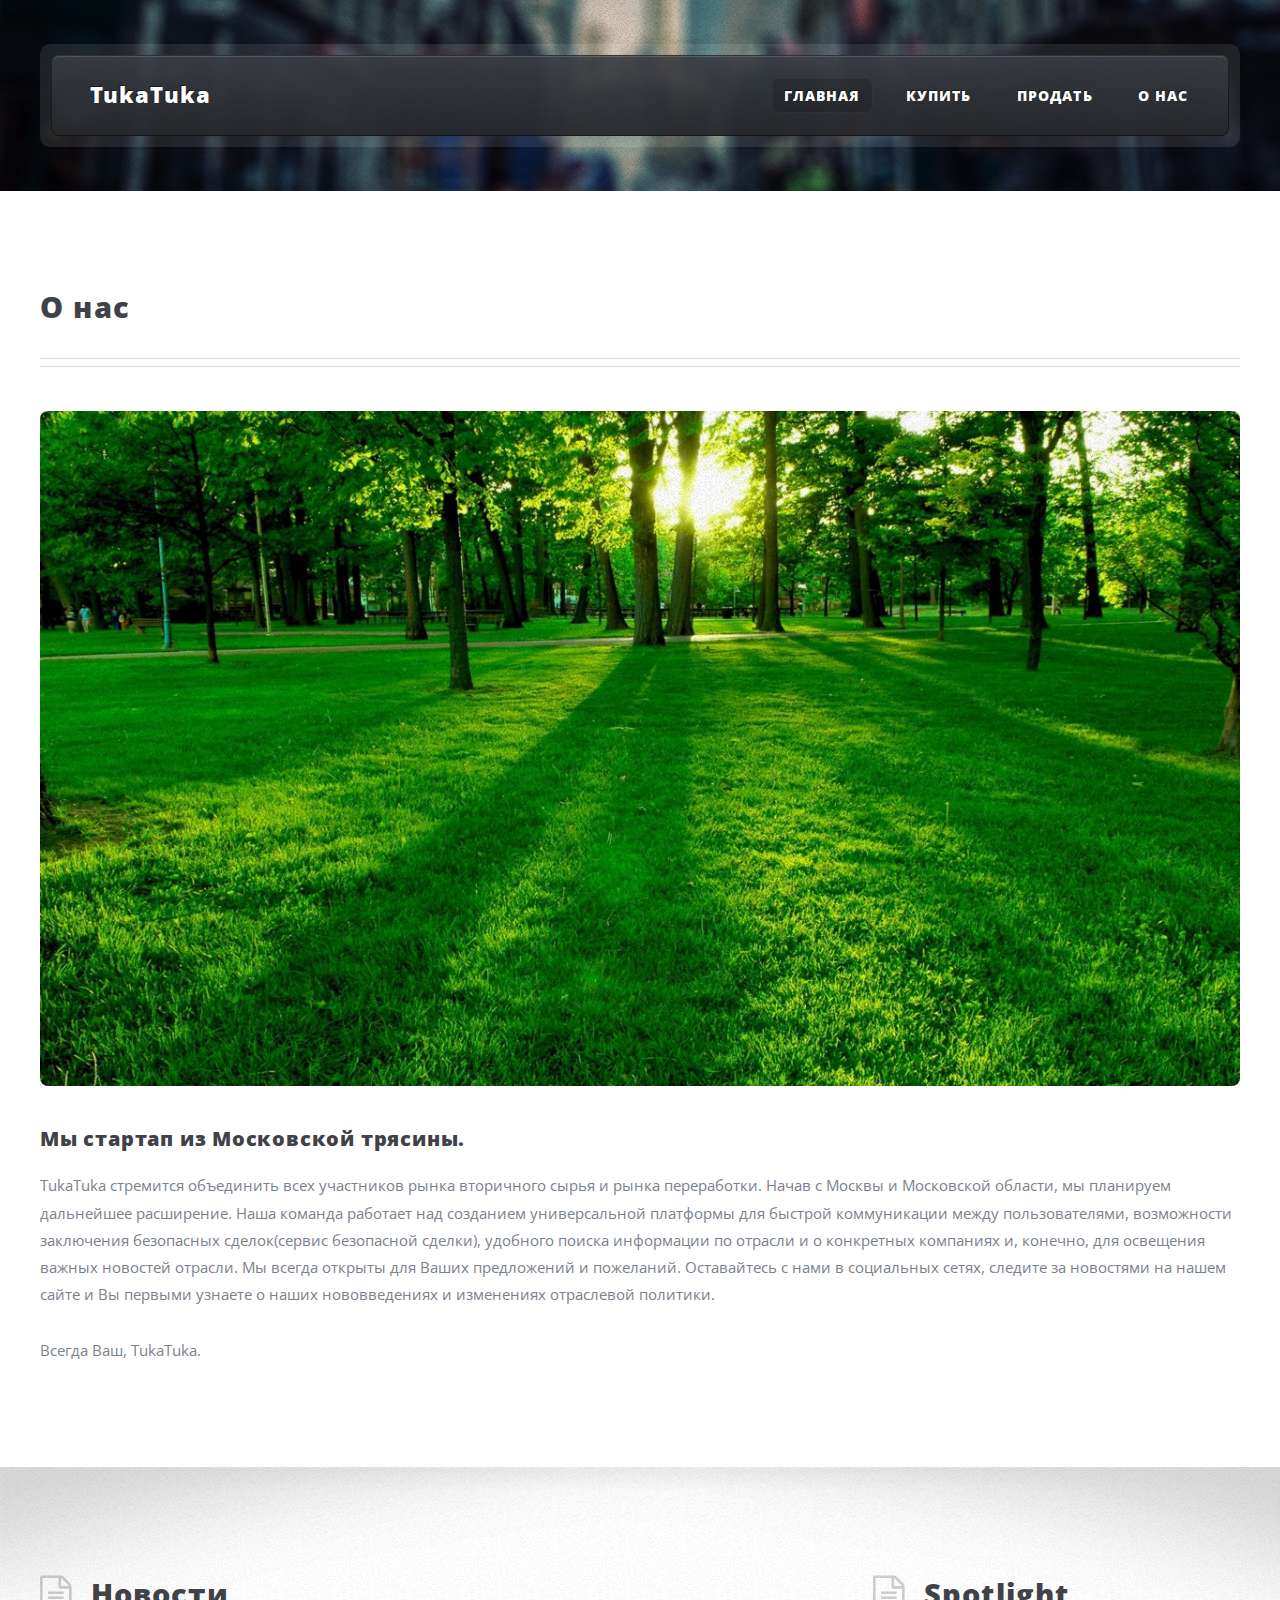
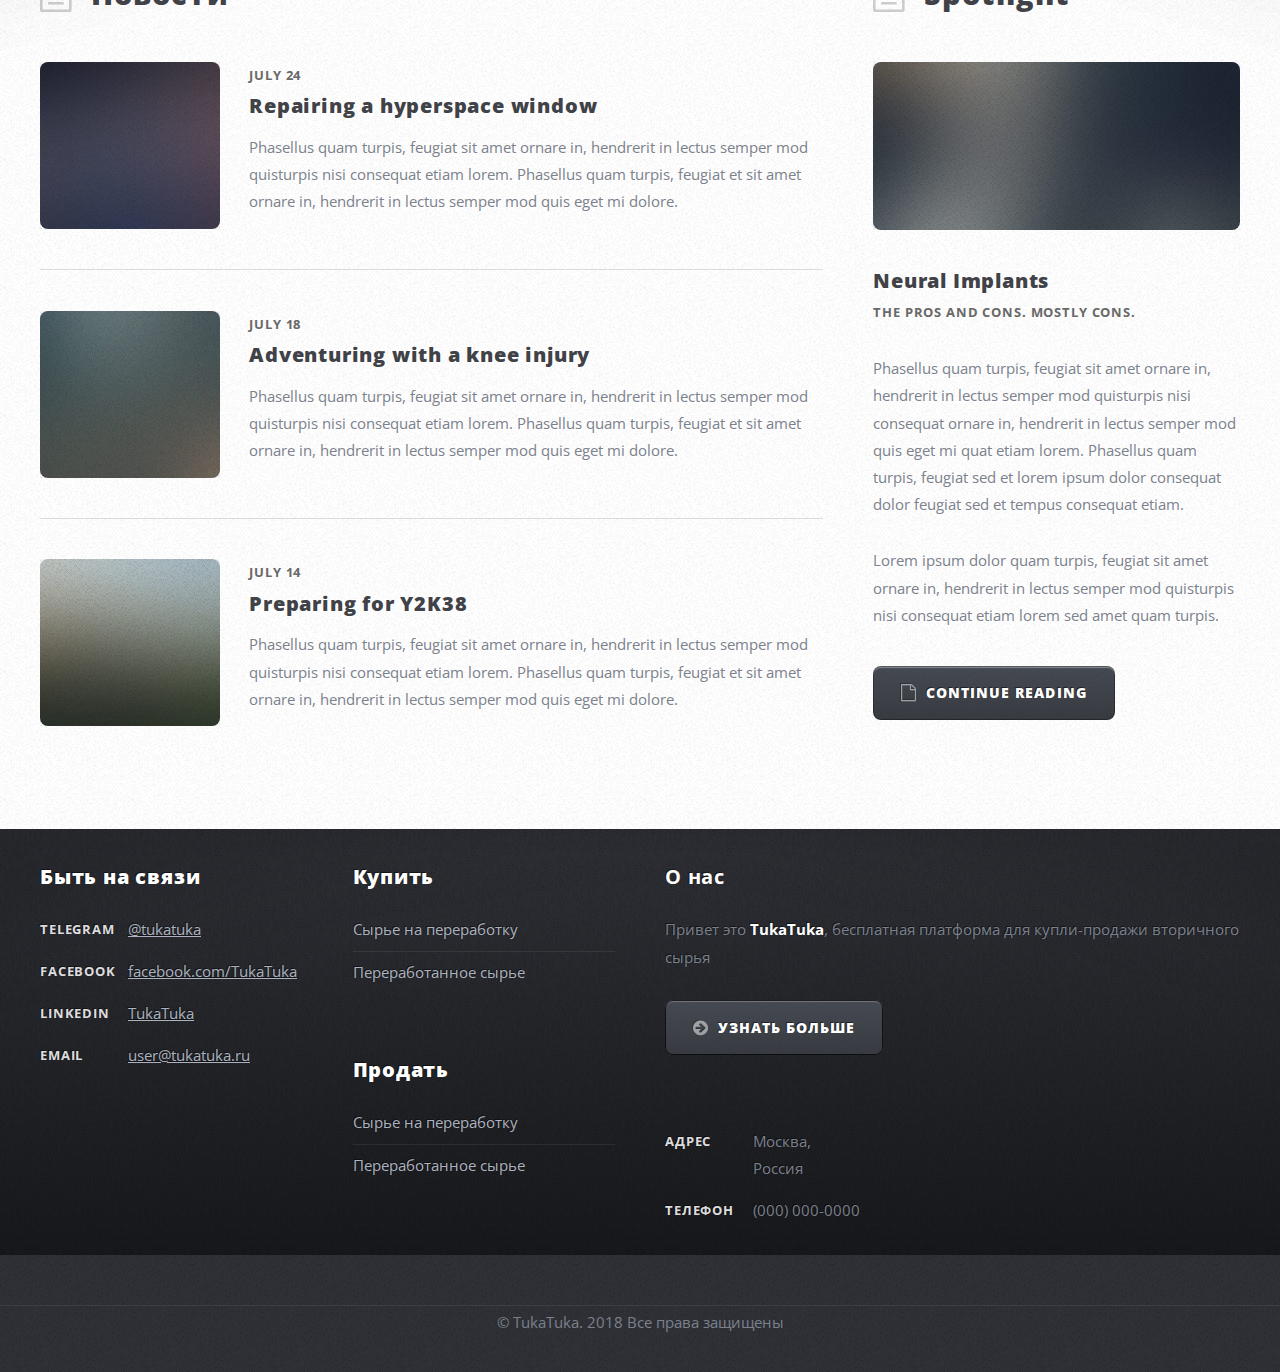
==== commit 67141b2b: "Add fix color" ====
--- a/TukaTuka/about-us.html
+++ b/TukaTuka/about-us.html
@@ -219,7 +219,7 @@
 
 								<!-- Links -->
 									<section>
-										<h2><a href="buy.html">Купить</a></h2>
+										<h2>Купить</h2>
 										<ul class="divided">
 											<li><a href="buy.html">Сырье на переработку</a></li>
 											<li><a href="buy.html">Переработанное сырье</a></li>
@@ -228,7 +228,7 @@
 
 								<!-- Links -->
 									<section>
-										<h2><a href="sell.html">Продать</a></h2>
+										<h2>Продать</h2>
 										<ul class="divided">
 											<li><a href="sell.html">Сырье на переработку</a></li>
 											<li><a href="sell.html">Переработанное сырье</a></li>
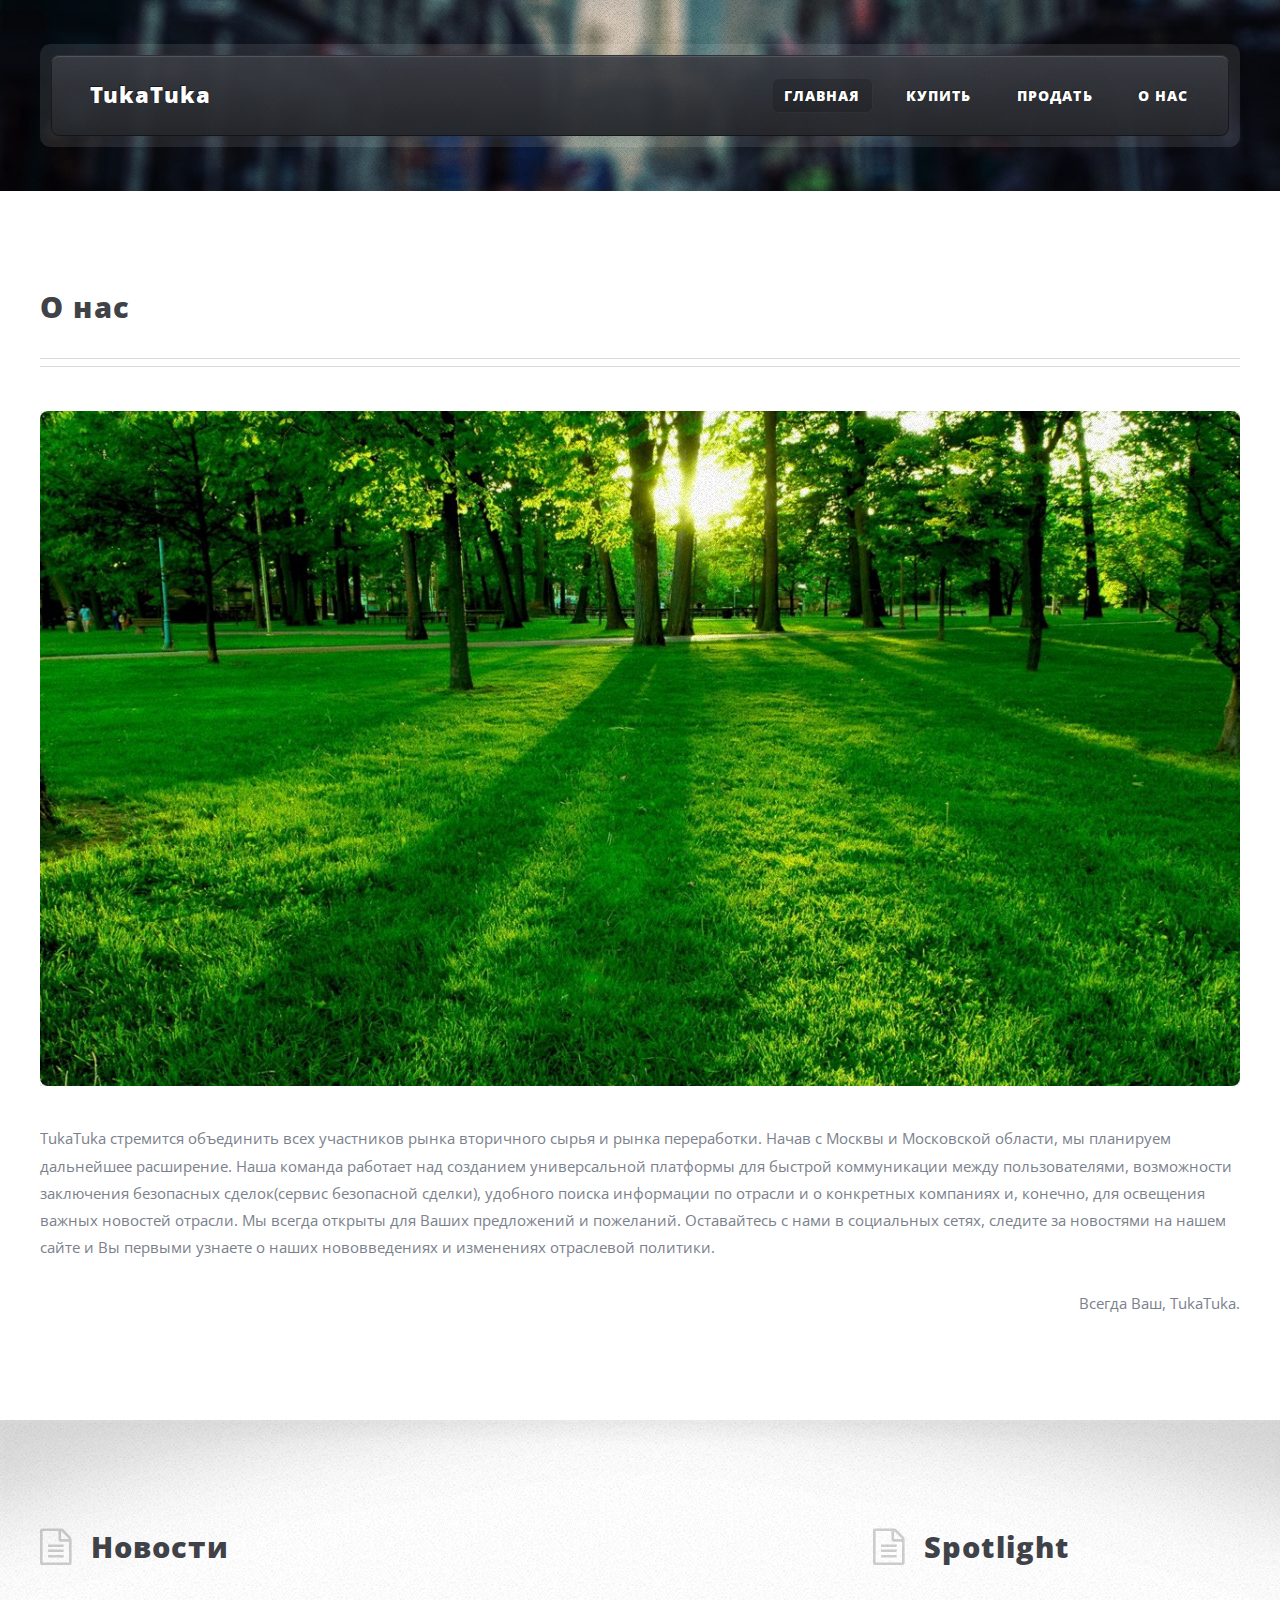
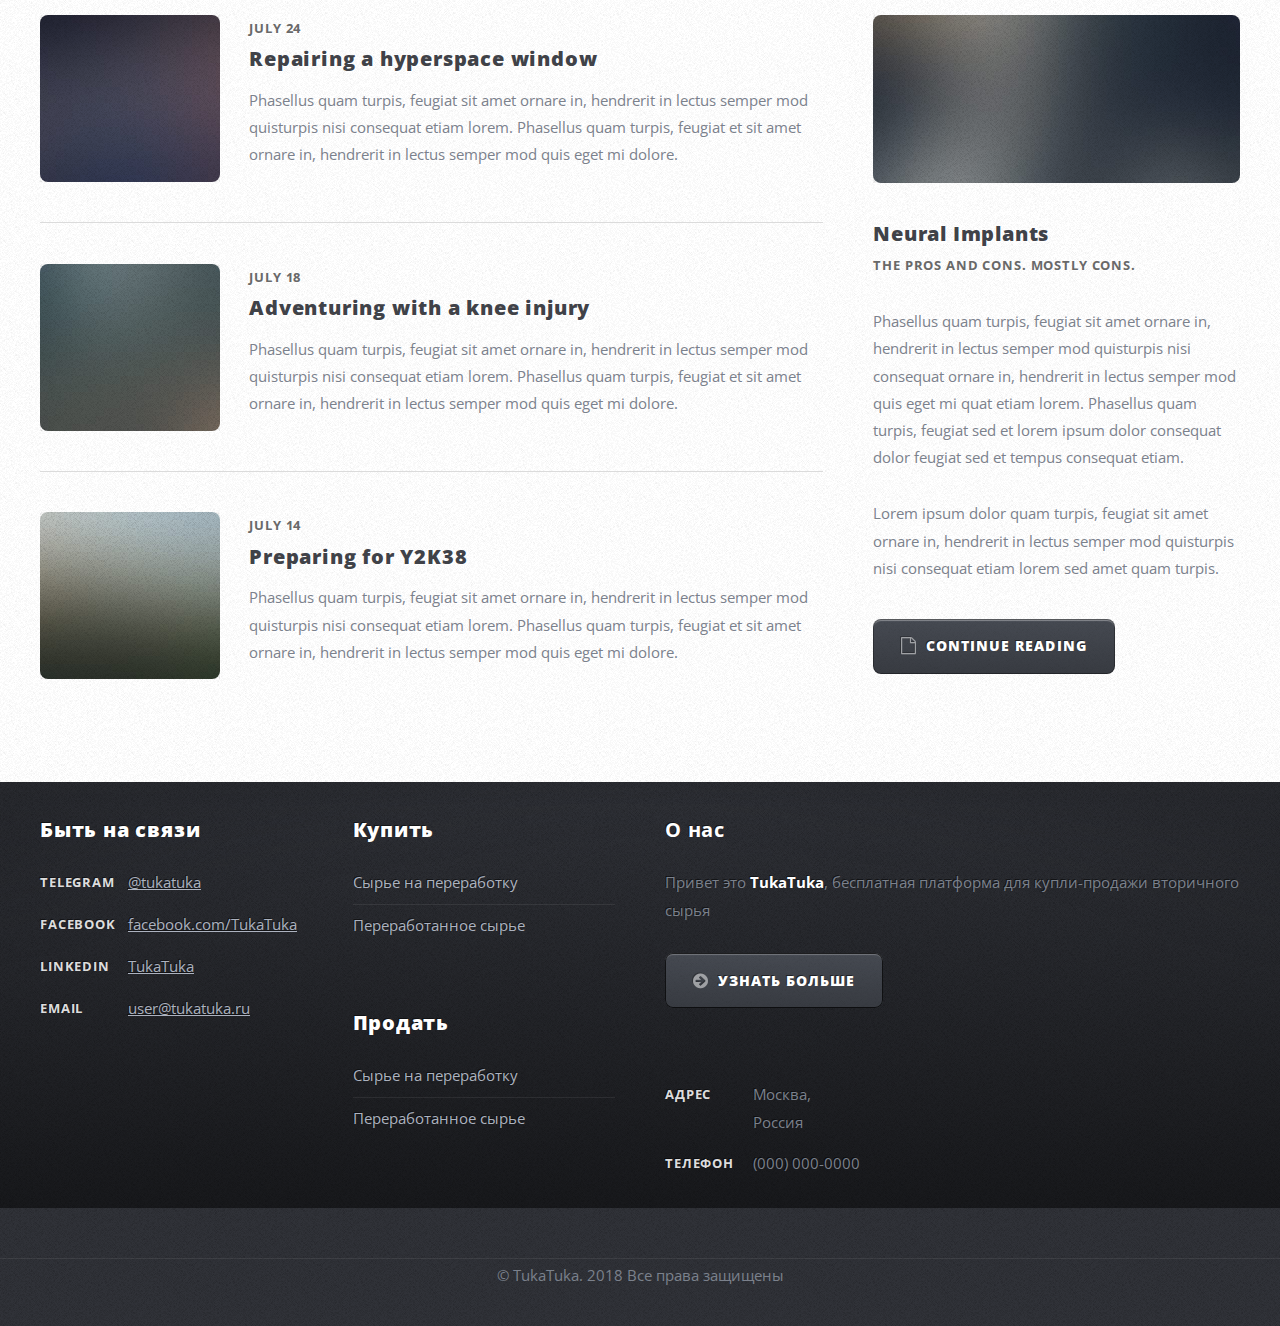
==== commit 40b7f6c5: "Add alight" ====
--- a/TukaTuka/about-us.html
+++ b/TukaTuka/about-us.html
@@ -80,11 +80,11 @@
 											<span class="image featured"><img src="images/pic08.jpg" alt="" /></span>
 
 											
-											<h3>Мы стартап из Московской трясины.</h3>
+											<h3></h3>
 											<p>TukaTuka стремится объединить всех участников рынка вторичного сырья и рынка переработки. Начав с Москвы и Московской области, мы планируем дальнейшее расширение. Наша команда работает над созданием универсальной платформы для быстрой коммуникации между пользователями, возможности заключения безопасных сделок(сервис безопасной сделки), удобного поиска информации по отрасли и о конкретных компаниях и, конечно, для освещения важных новостей отрасли. Мы всегда открыты для Ваших предложений и пожеланий. Оставайтесь с нами в социальных сетях, следите за новостями на нашем сайте и Вы первыми узнаете о наших нововведениях и изменениях отраслевой политики. 
                                          	</p>
 
-											<p>Всегда Ваш, TukaTuka.</p>
+											<p id="right">Всегда Ваш, TukaTuka.</p>
 										</article>
 
 								</div>
--- a/TukaTuka/assets/css/main.css
+++ b/TukaTuka/assets/css/main.css
@@ -1252,6 +1252,9 @@
 			position: relative;
 			top: -1em;
 		}
+	#right { 
+		text-align: right; 
+	}
 
 /* Forms */
 
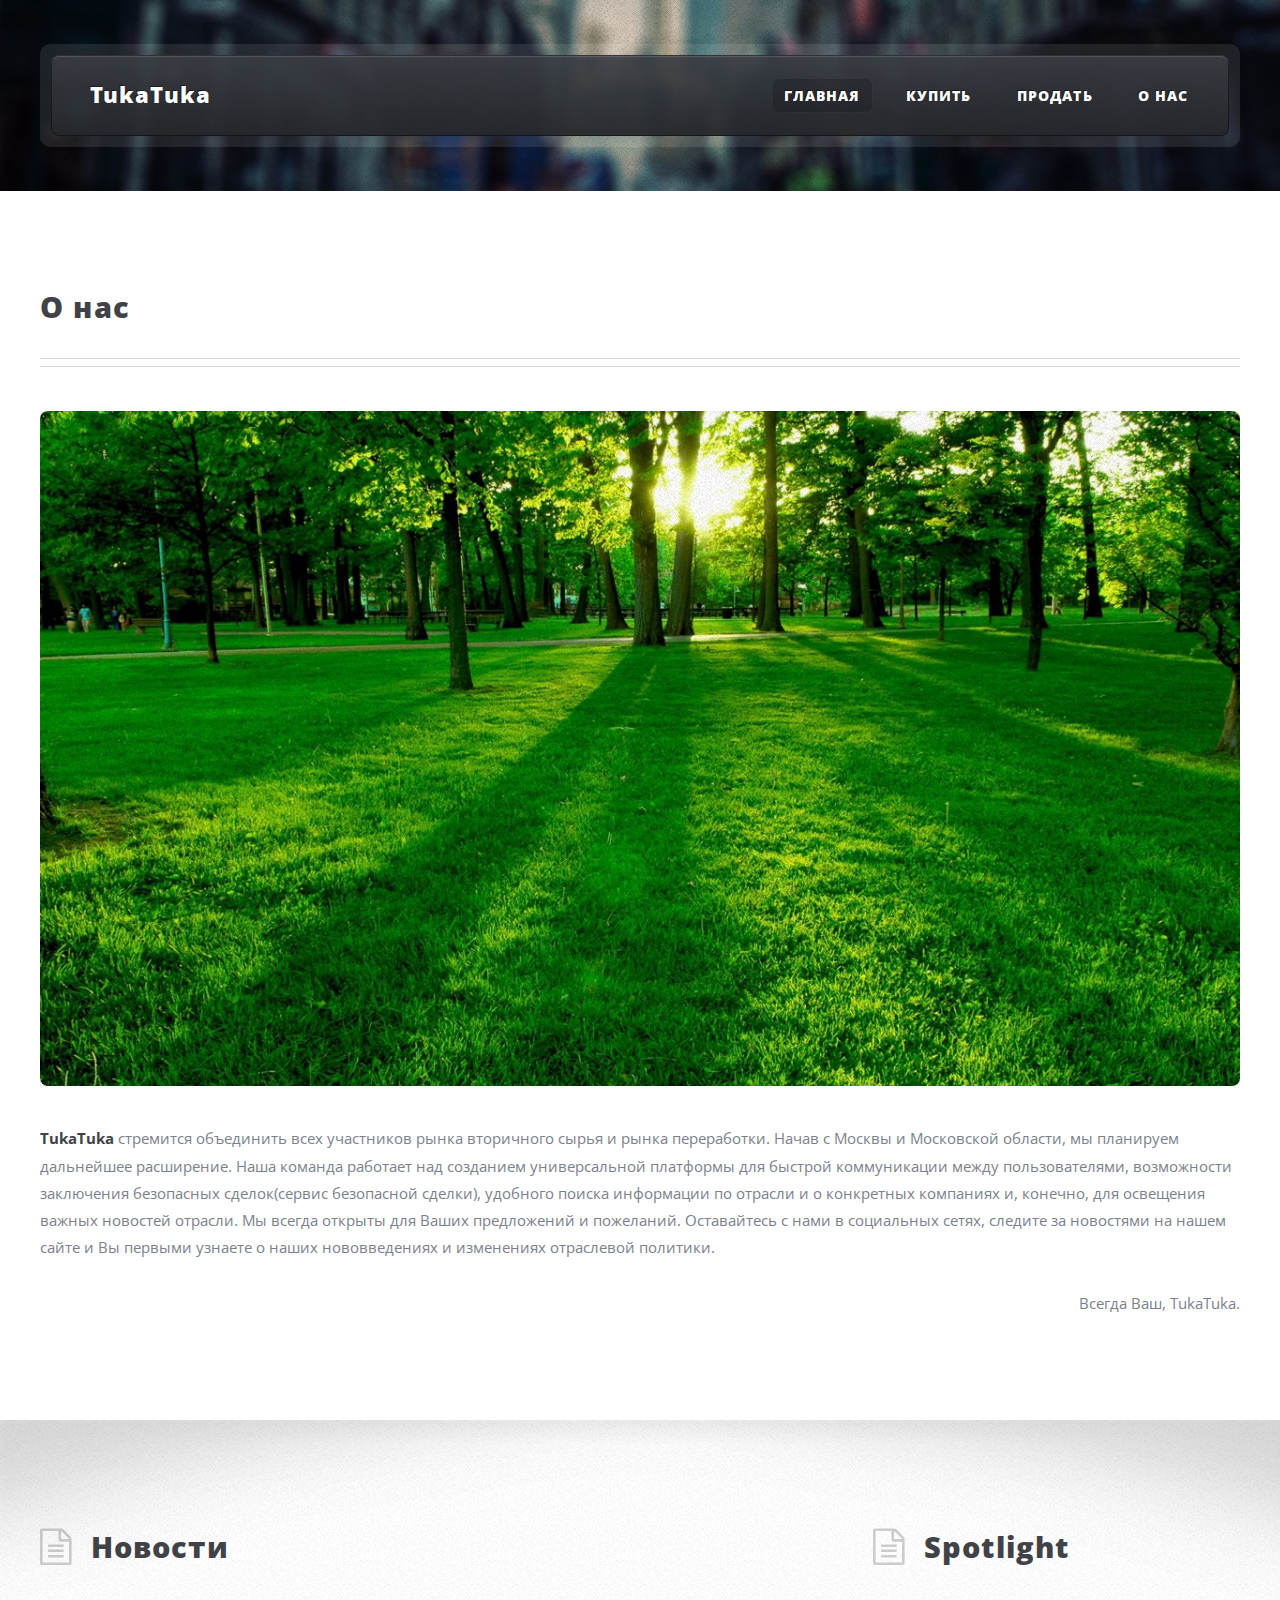
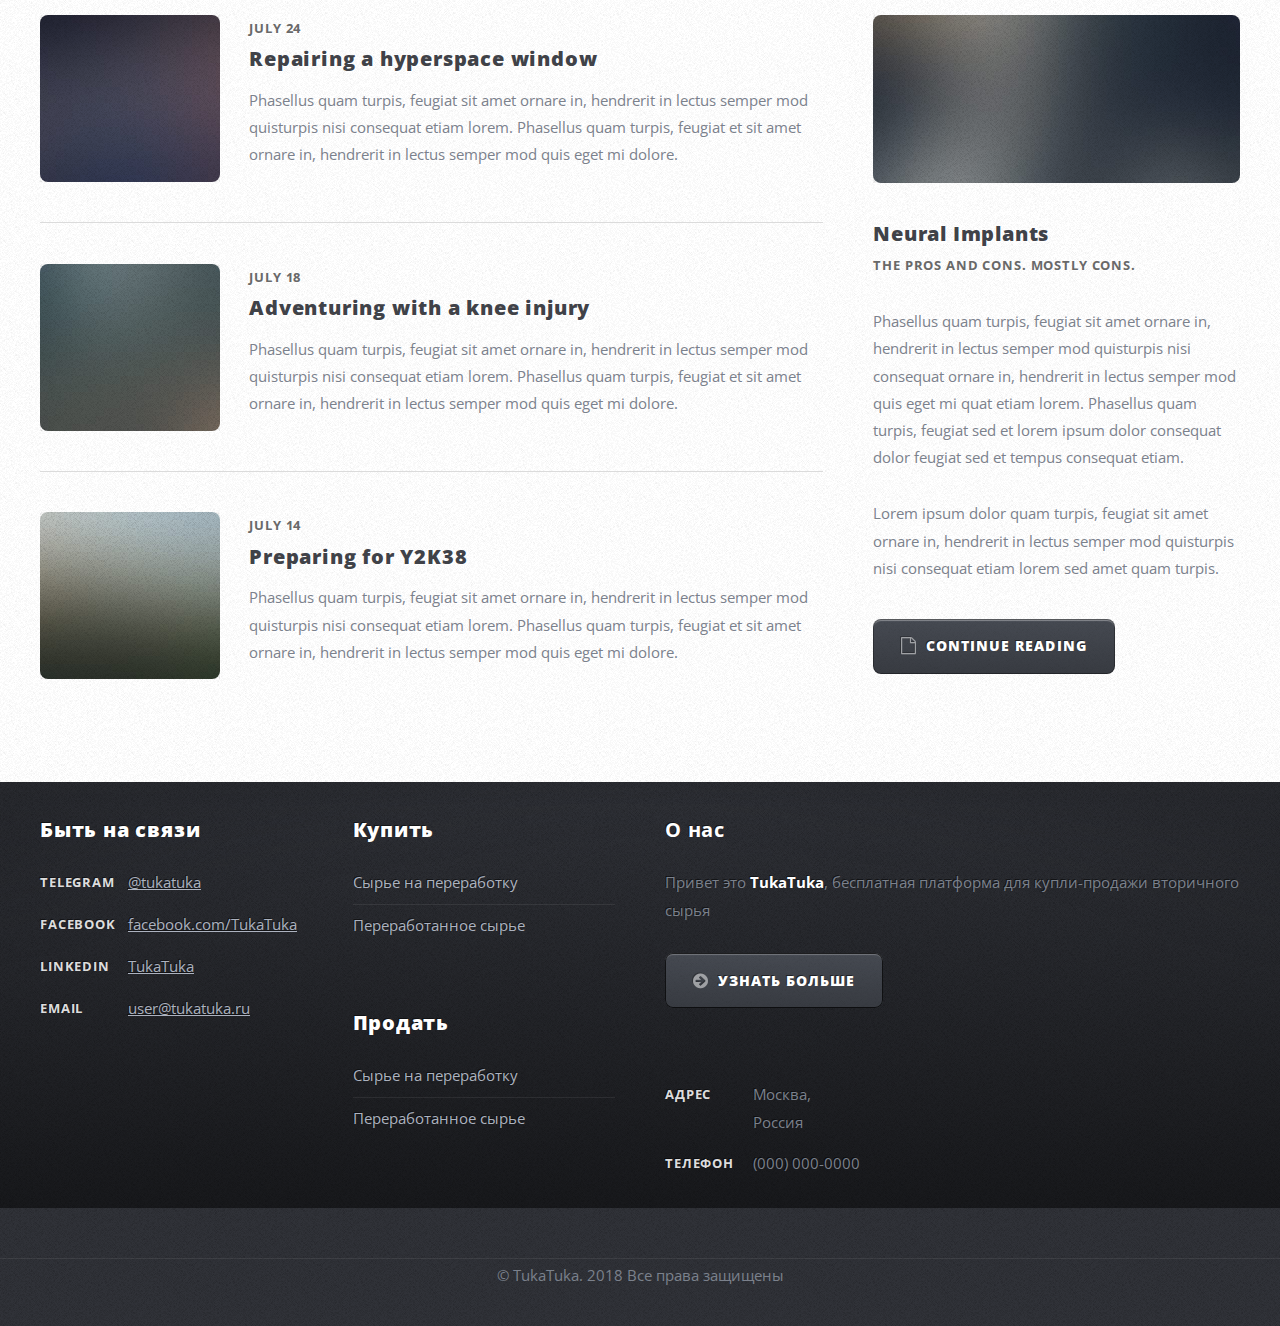
==== commit 31525d68: "delete panal" ====
--- a/TukaTuka/about-us.html
+++ b/TukaTuka/about-us.html
@@ -81,7 +81,7 @@
 
 											
 											<h3></h3>
-											<p>TukaTuka стремится объединить всех участников рынка вторичного сырья и рынка переработки. Начав с Москвы и Московской области, мы планируем дальнейшее расширение. Наша команда работает над созданием универсальной платформы для быстрой коммуникации между пользователями, возможности заключения безопасных сделок(сервис безопасной сделки), удобного поиска информации по отрасли и о конкретных компаниях и, конечно, для освещения важных новостей отрасли. Мы всегда открыты для Ваших предложений и пожеланий. Оставайтесь с нами в социальных сетях, следите за новостями на нашем сайте и Вы первыми узнаете о наших нововведениях и изменениях отраслевой политики. 
+											<p><strong>TukaTuka</strong> стремится объединить всех участников рынка вторичного сырья и рынка переработки. Начав с Москвы и Московской области, мы планируем дальнейшее расширение. Наша команда работает над созданием универсальной платформы для быстрой коммуникации между пользователями, возможности заключения безопасных сделок(сервис безопасной сделки), удобного поиска информации по отрасли и о конкретных компаниях и, конечно, для освещения важных новостей отрасли. Мы всегда открыты для Ваших предложений и пожеланий. Оставайтесь с нами в социальных сетях, следите за новостями на нашем сайте и Вы первыми узнаете о наших нововведениях и изменениях отраслевой политики. 
                                          	</p>
 
 											<p id="right">Всегда Ваш, TukaTuka.</p>
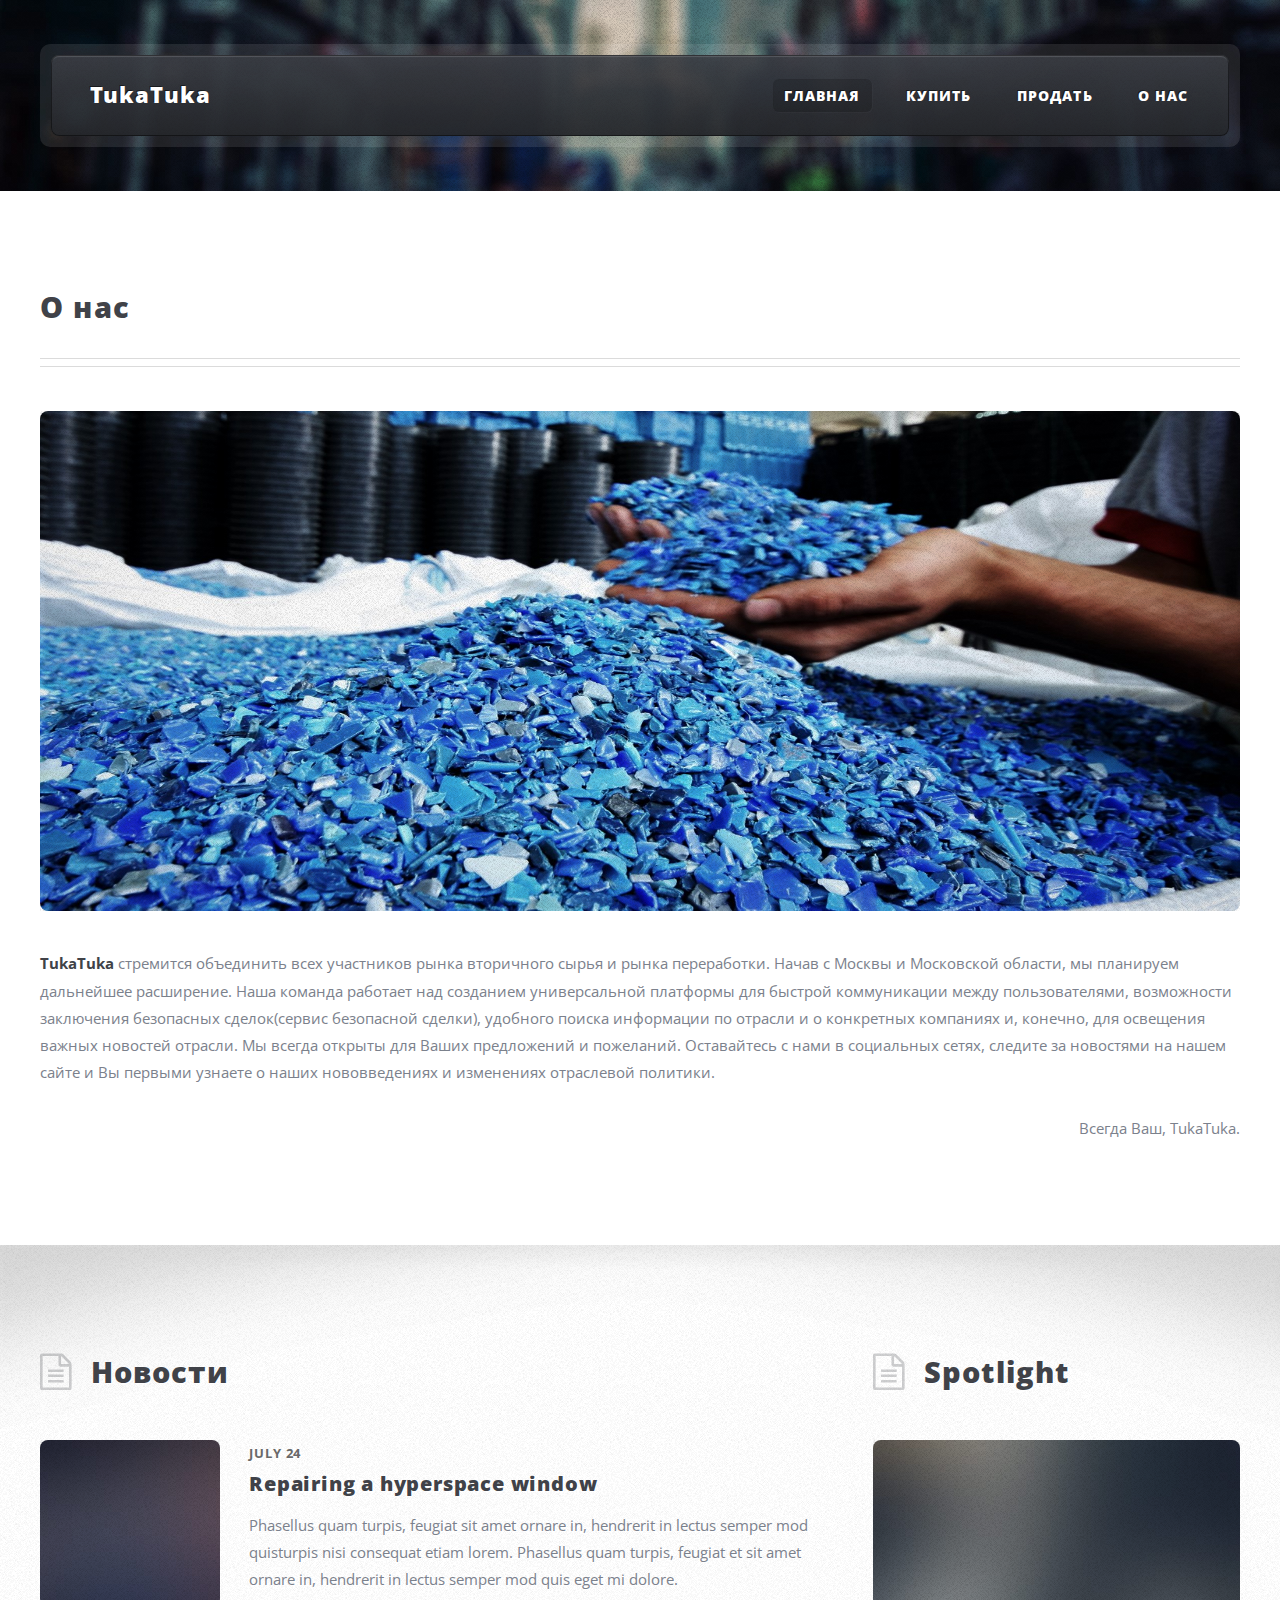
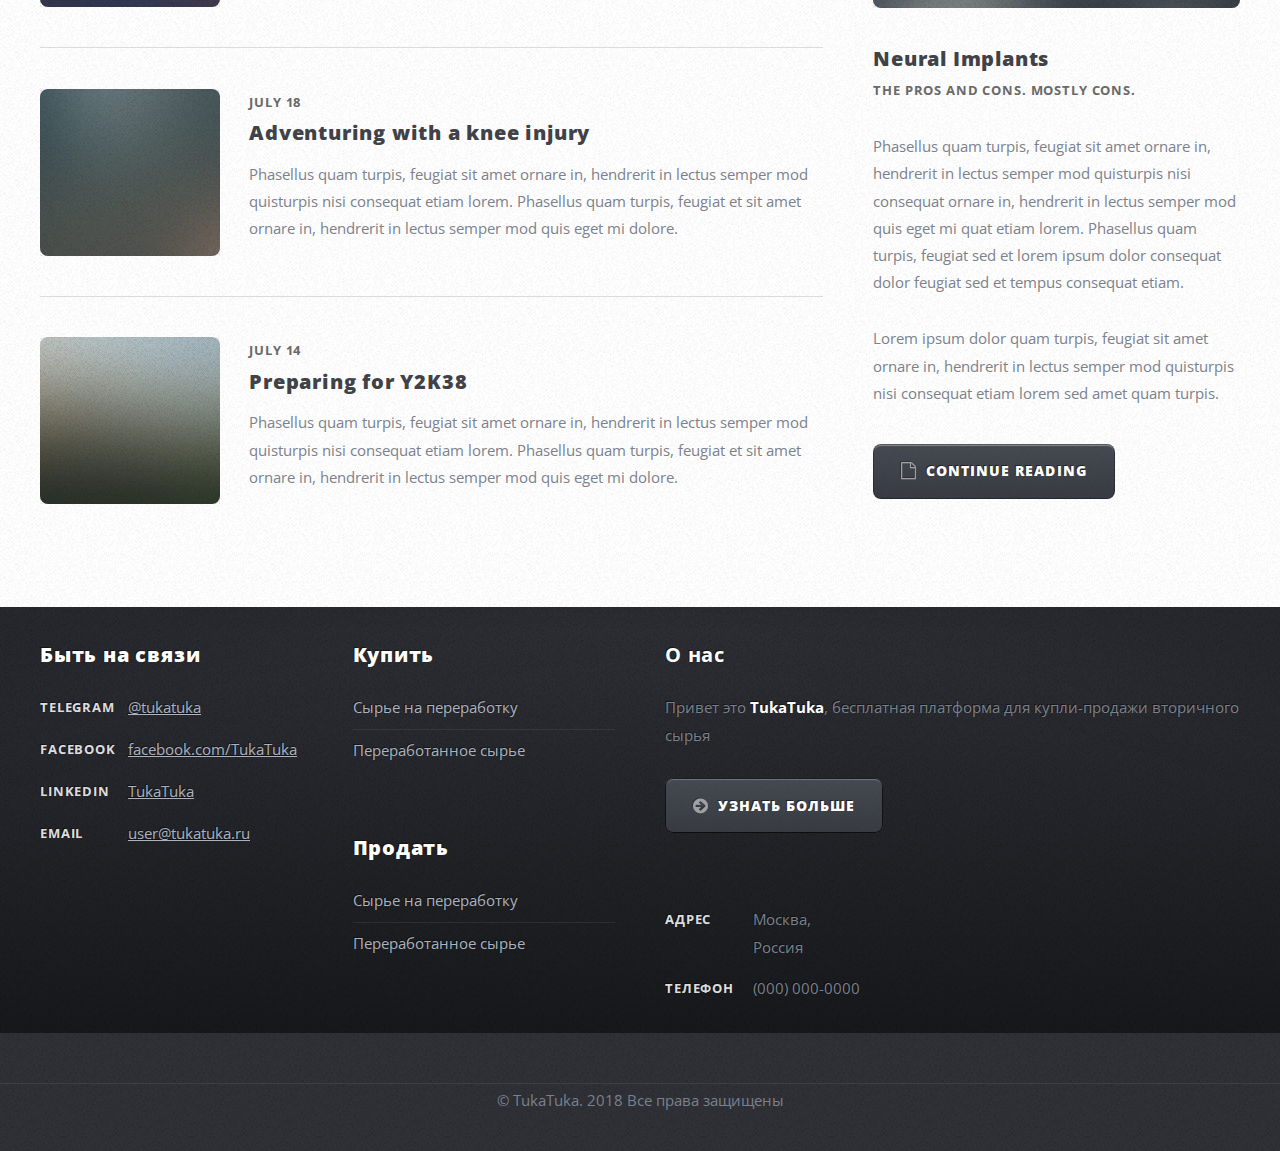
==== commit 1433af77: "Add pic" ====
--- a/TukaTuka/about-us.html
+++ b/TukaTuka/about-us.html
@@ -77,7 +77,7 @@
 												
 											</header>
 
-											<span class="image featured"><img src="images/pic08.jpg" alt="" /></span>
+											<span class="image featured"><img id="about-img" src="images/pic08.jpg" alt=""  ></span>
 
 											
 											<h3></h3>
--- a/TukaTuka/assets/css/main.css
+++ b/TukaTuka/assets/css/main.css
@@ -1355,7 +1355,10 @@
 			}
 
 /* Image */
-
+#about-img {
+			
+			height:500px;
+		}
 	.image {
 		position: relative;
 		display: inline-block;
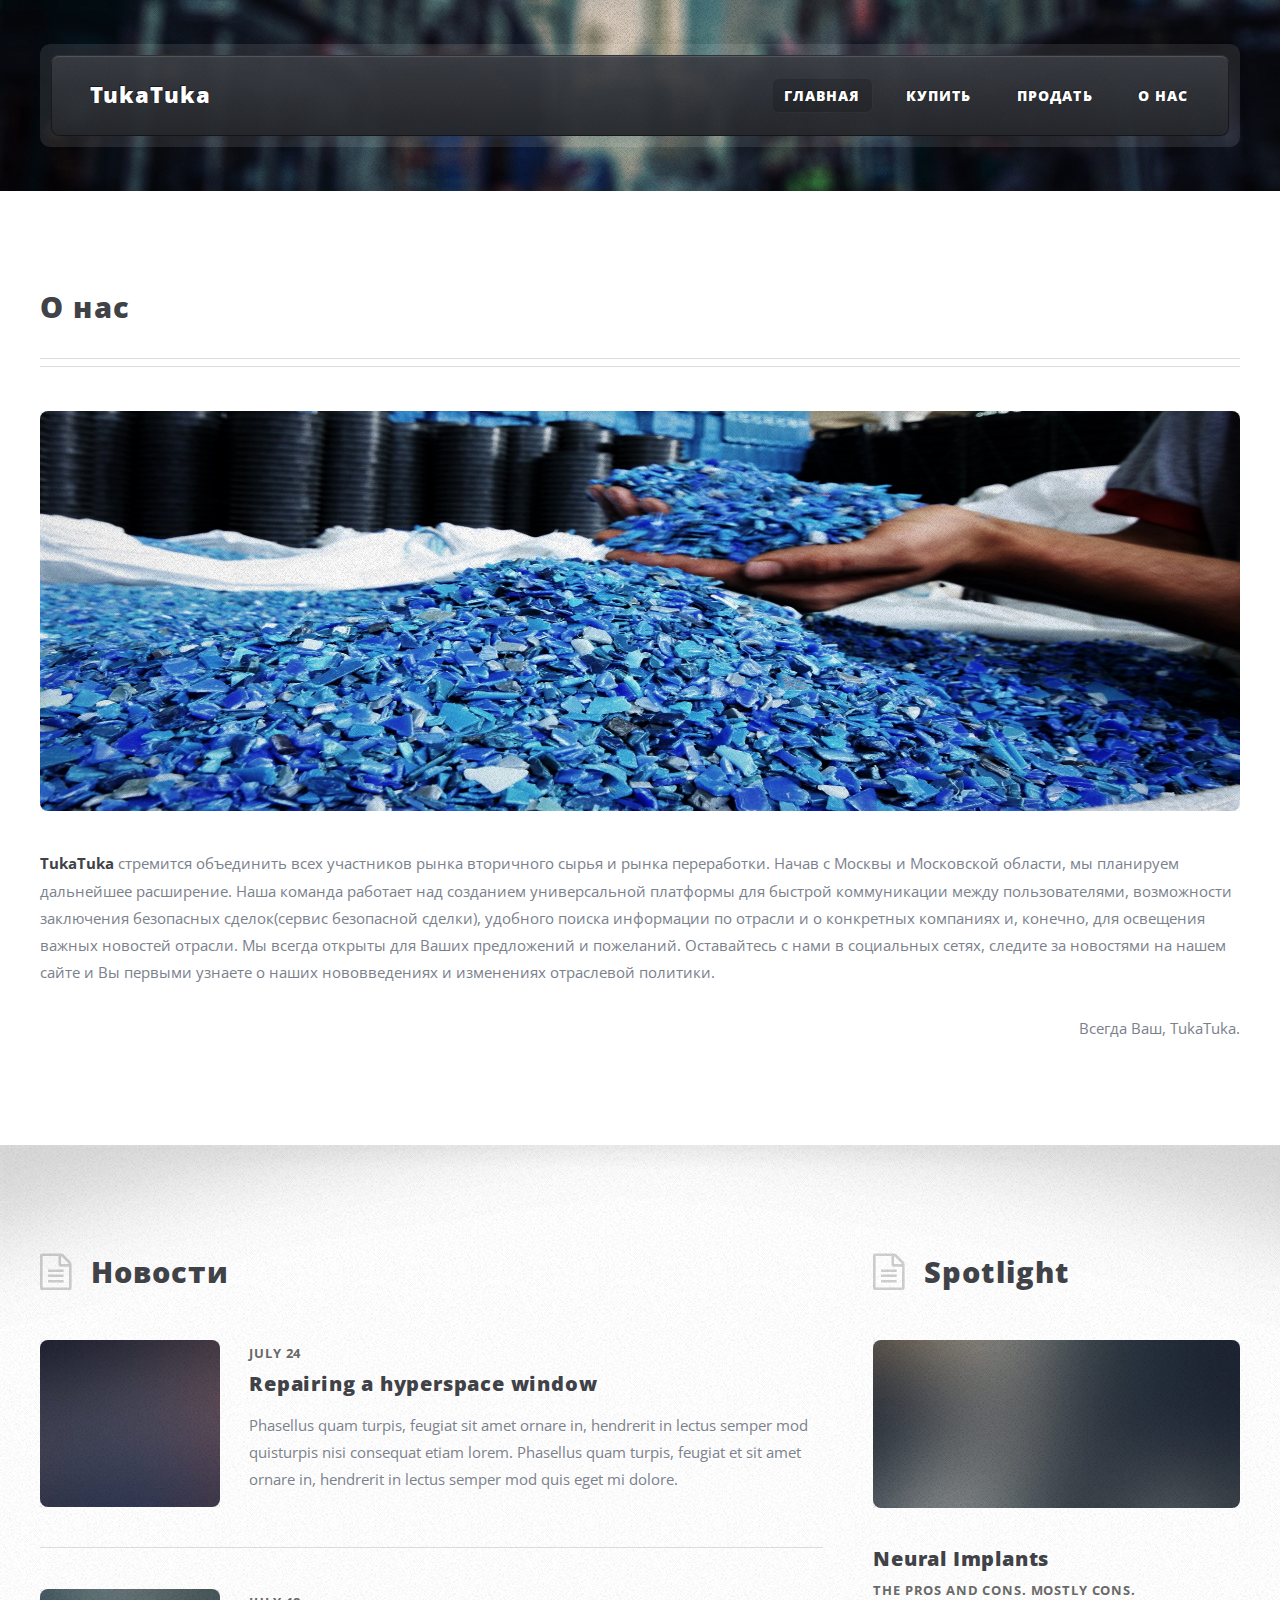
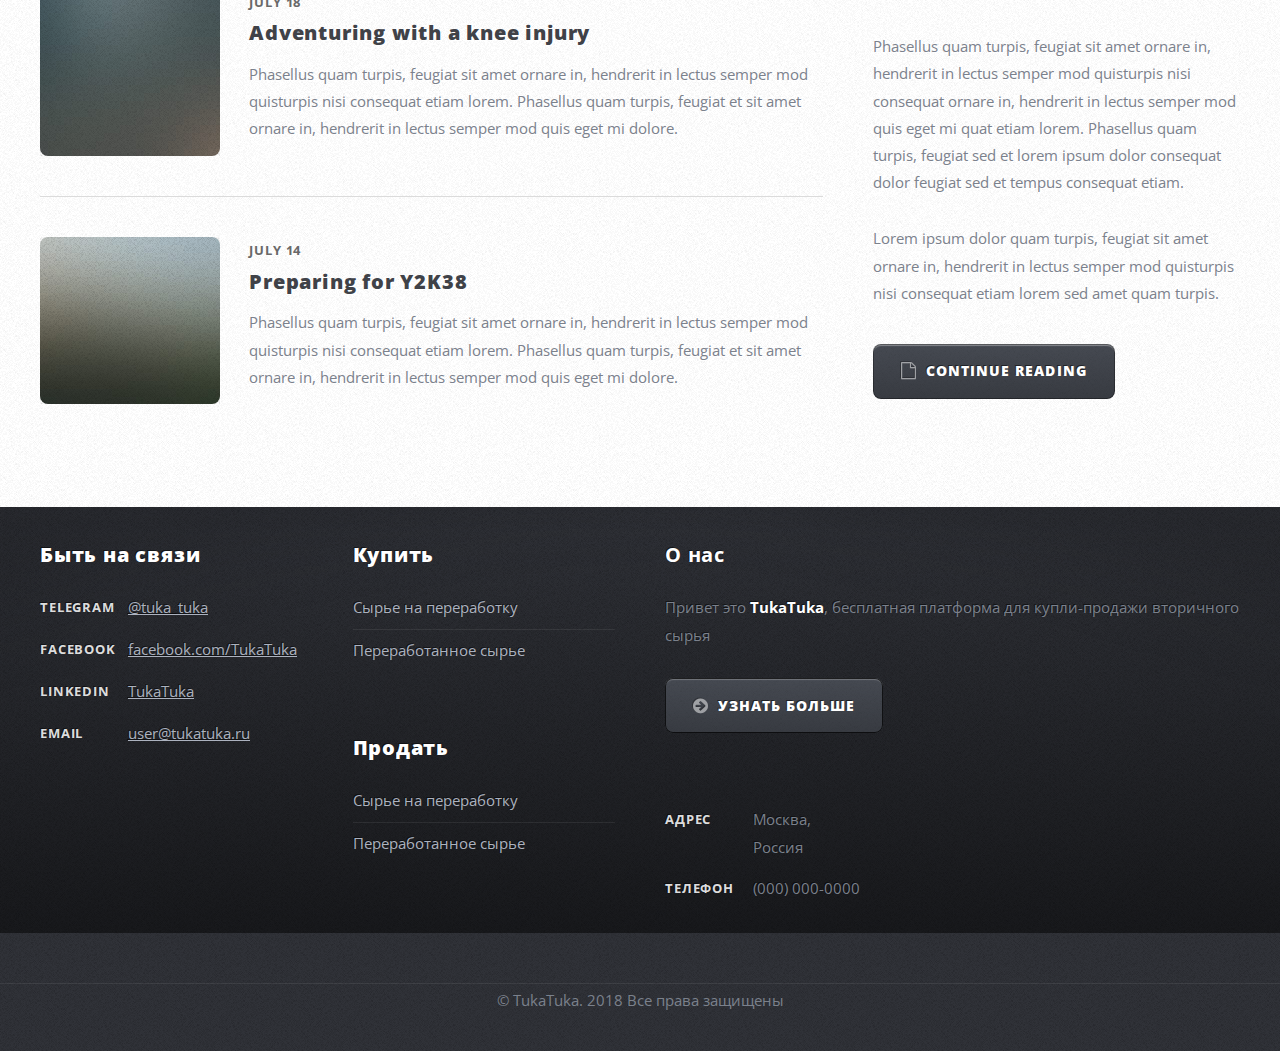
==== commit c209591c: "Add telegram chanal" ====
--- a/TukaTuka/about-us.html
+++ b/TukaTuka/about-us.html
@@ -189,7 +189,7 @@
 												<div class="6u 12u(mobile)">
 													<dl class="contact">
 														<dt>Telegram</dt>
-														<dd><a href="https://t.me/joinchat/DxwF3BBrUcQ5sQIi7fIpHw">@tukatuka</a></dd>
+														<dd><a href="https://t.me/joinchat/DxwF3BBrUcQ5sQIi7fIpHw">@tuka_tuka</a></dd>
 														<dt>Facebook</dt>
 														<dd><a href="https://www.facebook.com/TukaTuka-1694124773979959/">facebook.com/TukaTuka</a></dd>
 														<dt>LinkedIn</dt>
--- a/TukaTuka/assets/css/main.css
+++ b/TukaTuka/assets/css/main.css
@@ -1357,8 +1357,9 @@
 /* Image */
 #about-img {
 			
-			height:500px;
-		}
+			height:400px;
+		}
+		
 	.image {
 		position: relative;
 		display: inline-block;
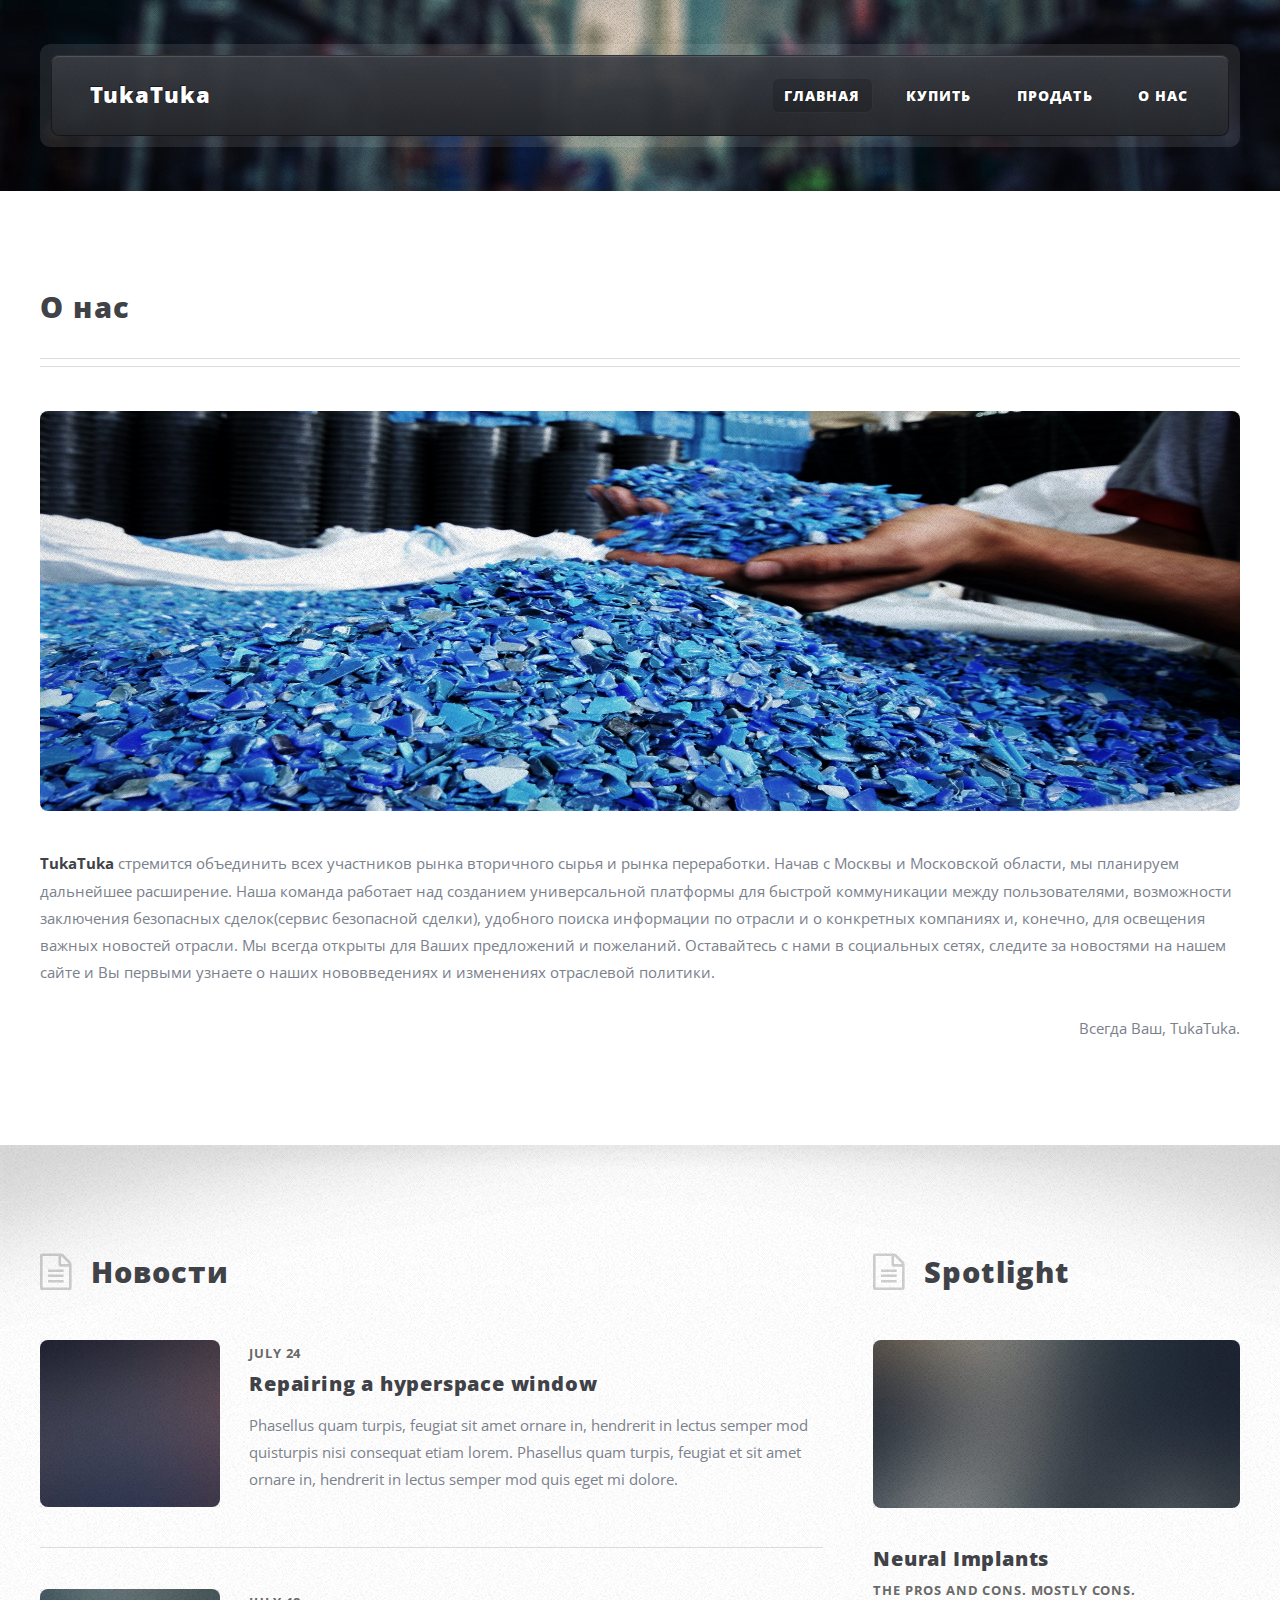
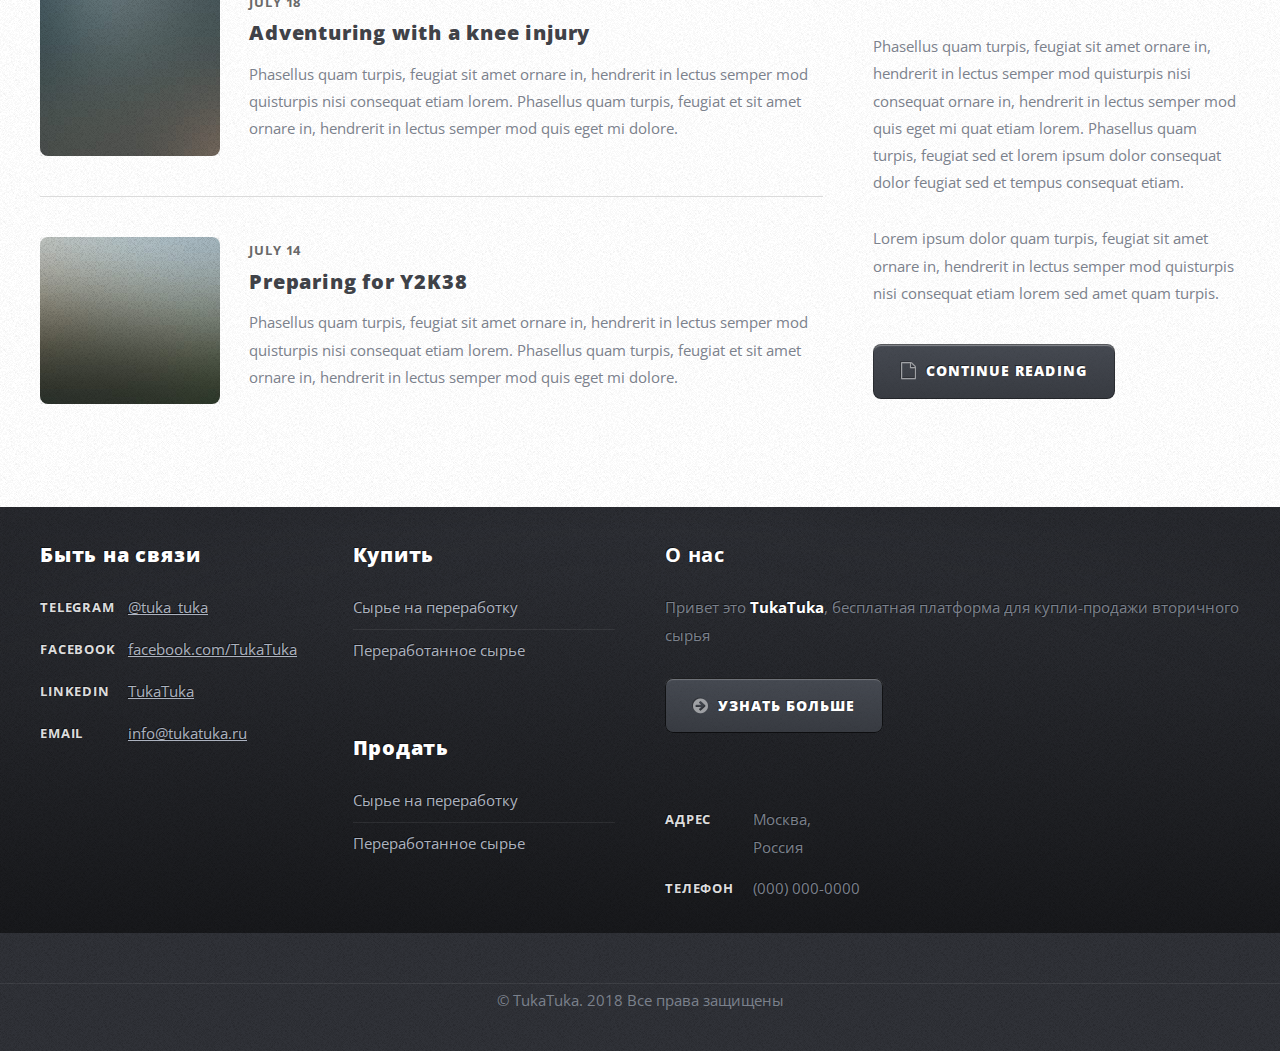
==== commit bcc7c401: "Add email" ====
--- a/TukaTuka/about-us.html
+++ b/TukaTuka/about-us.html
@@ -195,7 +195,7 @@
 														<dt>LinkedIn</dt>
 														<dd><a href="https://www.linkedin.com/company/tukatuka/">TukaTuka</a></dd>
 														<dt>Email</dt>
-														<dd><a href="#">user@tukatuka.ru</a></dd>
+														<dd><a href="#">info@tukatuka.ru</a></dd>
 													</dl>
 												</div>
 										<!-- <h2>Filler Links</h2>
